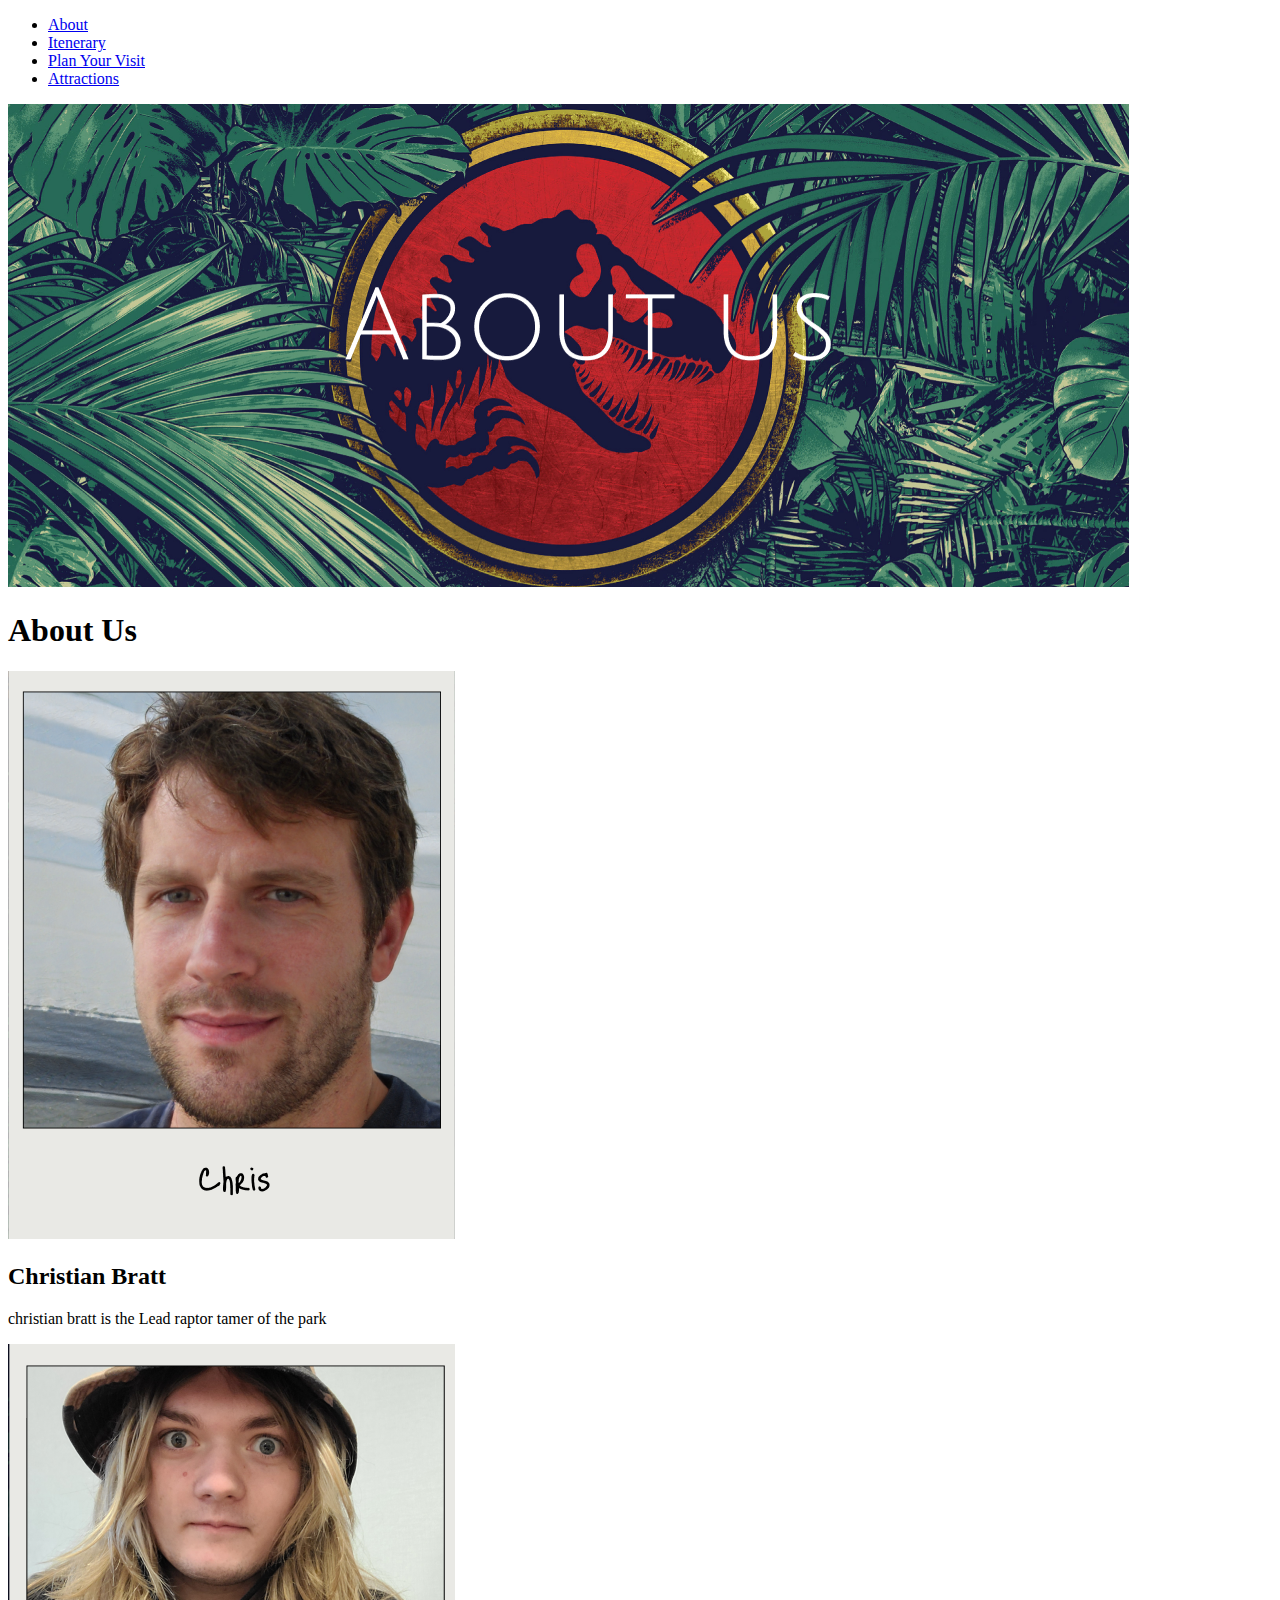
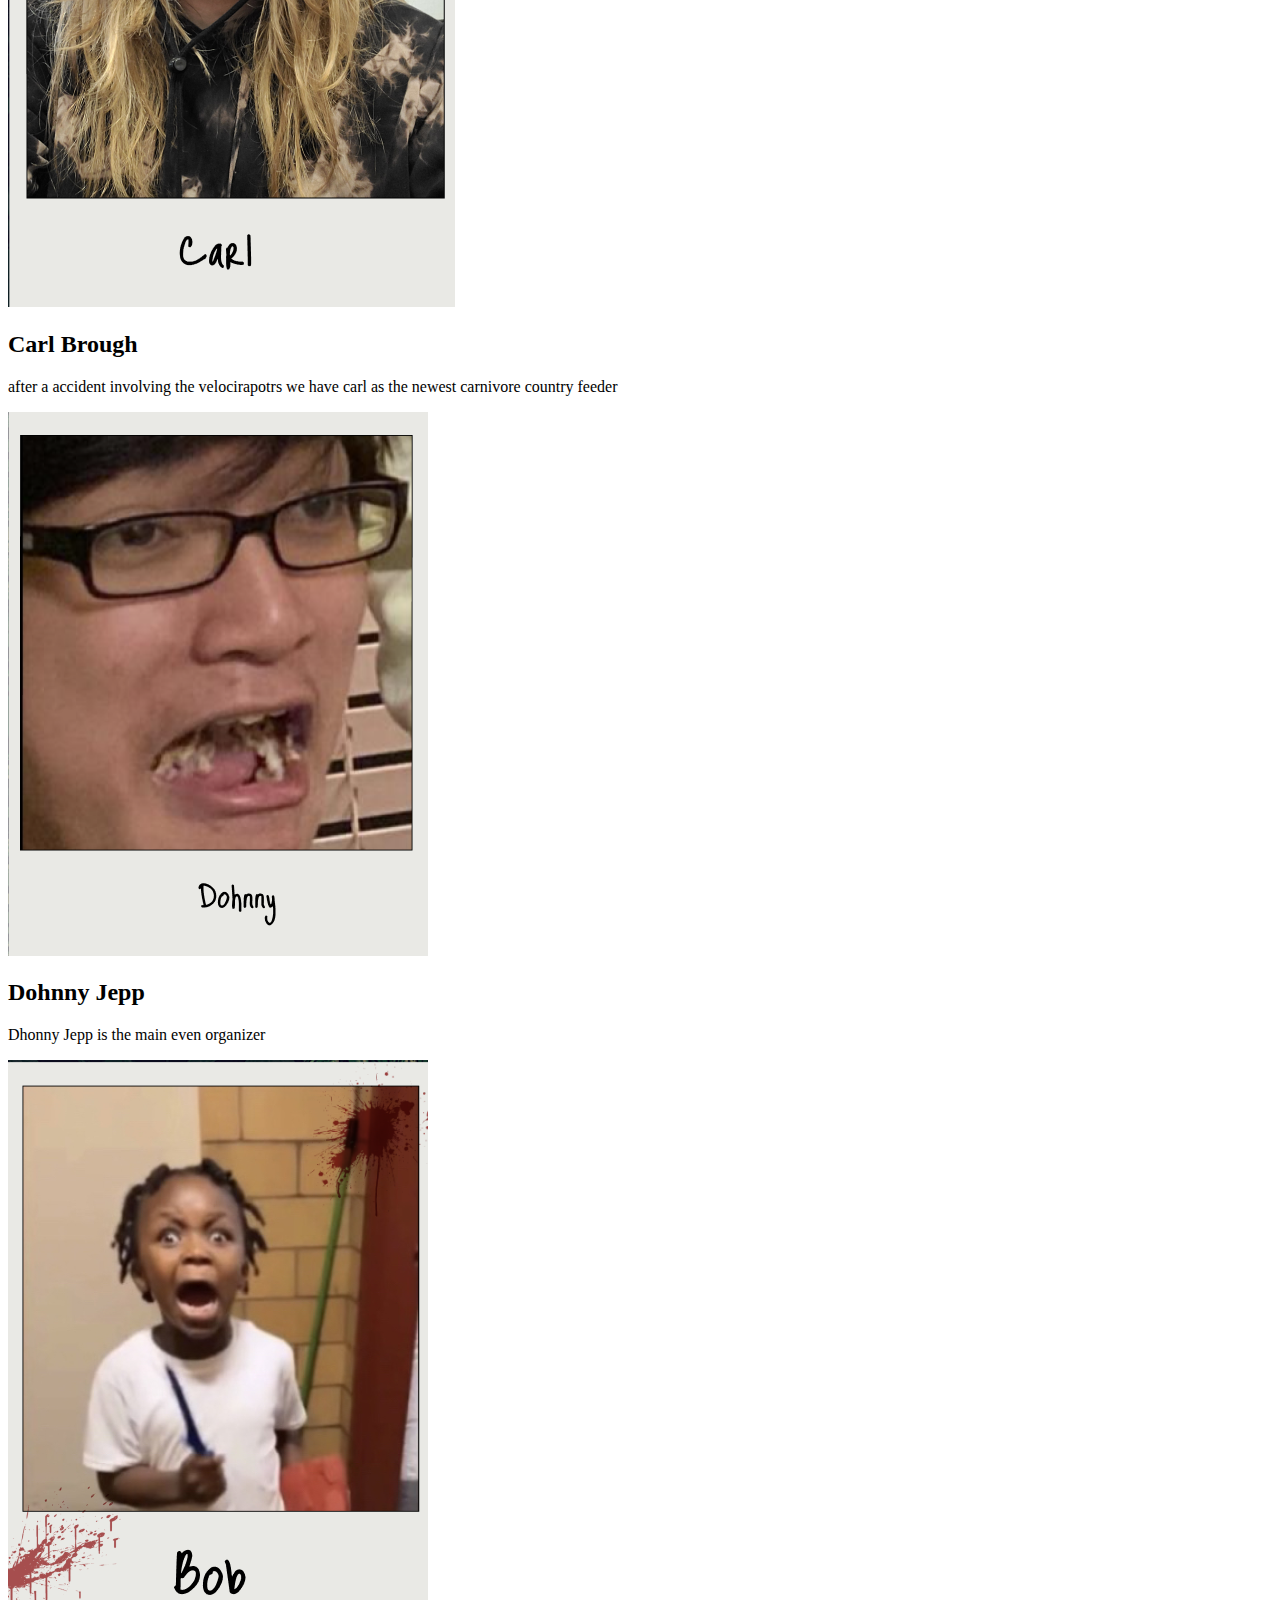
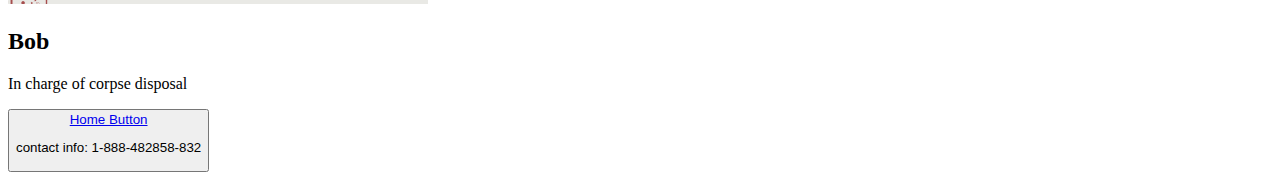
==== aboutus.html @ 0f76aa97 "bruh 15" ====
<!DOCTYPE html>
<html lang="en">

<head>
    <!-- http://localhost:5500/index.html -->
    <meta charset="UTF-8">
    <meta http-equiv="X-UA-Compatible" content="IE=edge">
    <meta name="viewport" content="width=device-width, initial-scale=1.0">
    <title>Showcase 2024 AM</title>
</head>

<body>
    <nav>
        <ul>
            <li><a href="aboutus.html">About</a></li>
            <li><a href="itenerary.html">Itenerary</a></li>
            <li><a href="planyourvisit.html">Plan Your Visit</a></li>
            <li><a href="index.html">Attractions</a></li>
        </ul>
    </nav>
    <img src="/images/about banner.png" alt="">
    <h1>
        About Us
    </h1>
    <img src="/images/Chris (1).png" alt="Christian Bratt">
    <h2>
        Christian Bratt
    </h2>

    <p>
        christian bratt is the
        Lead raptor tamer of the park
    </p>
    <img src="/images/Carl.png" alt="Carl Brough">
    <h2>
        Carl Brough
    </h2>


    <p>
        after a accident involving the velocirapotrs we have carl as the newest carnivore country feeder
    </p>
    <img src="/images/Dohnny.png" alt="Dohnny Jepp">
    <h2>
        Dohnny Jepp
    </h2>
    <p>
        Dhonny Jepp is the main even organizer
    </p>
    <img src="/images/Bob.png" alt="Bob">
    <h2>
        Bob
    </h2>

    <p>
        In charge of corpse disposal
    </p>
    <footer>
        <button>
            <a href="index.html">Home Button</a>
            <p>contact info: 1-888-482858-832</p>
        </button>
    </footer>
</body>

</html>
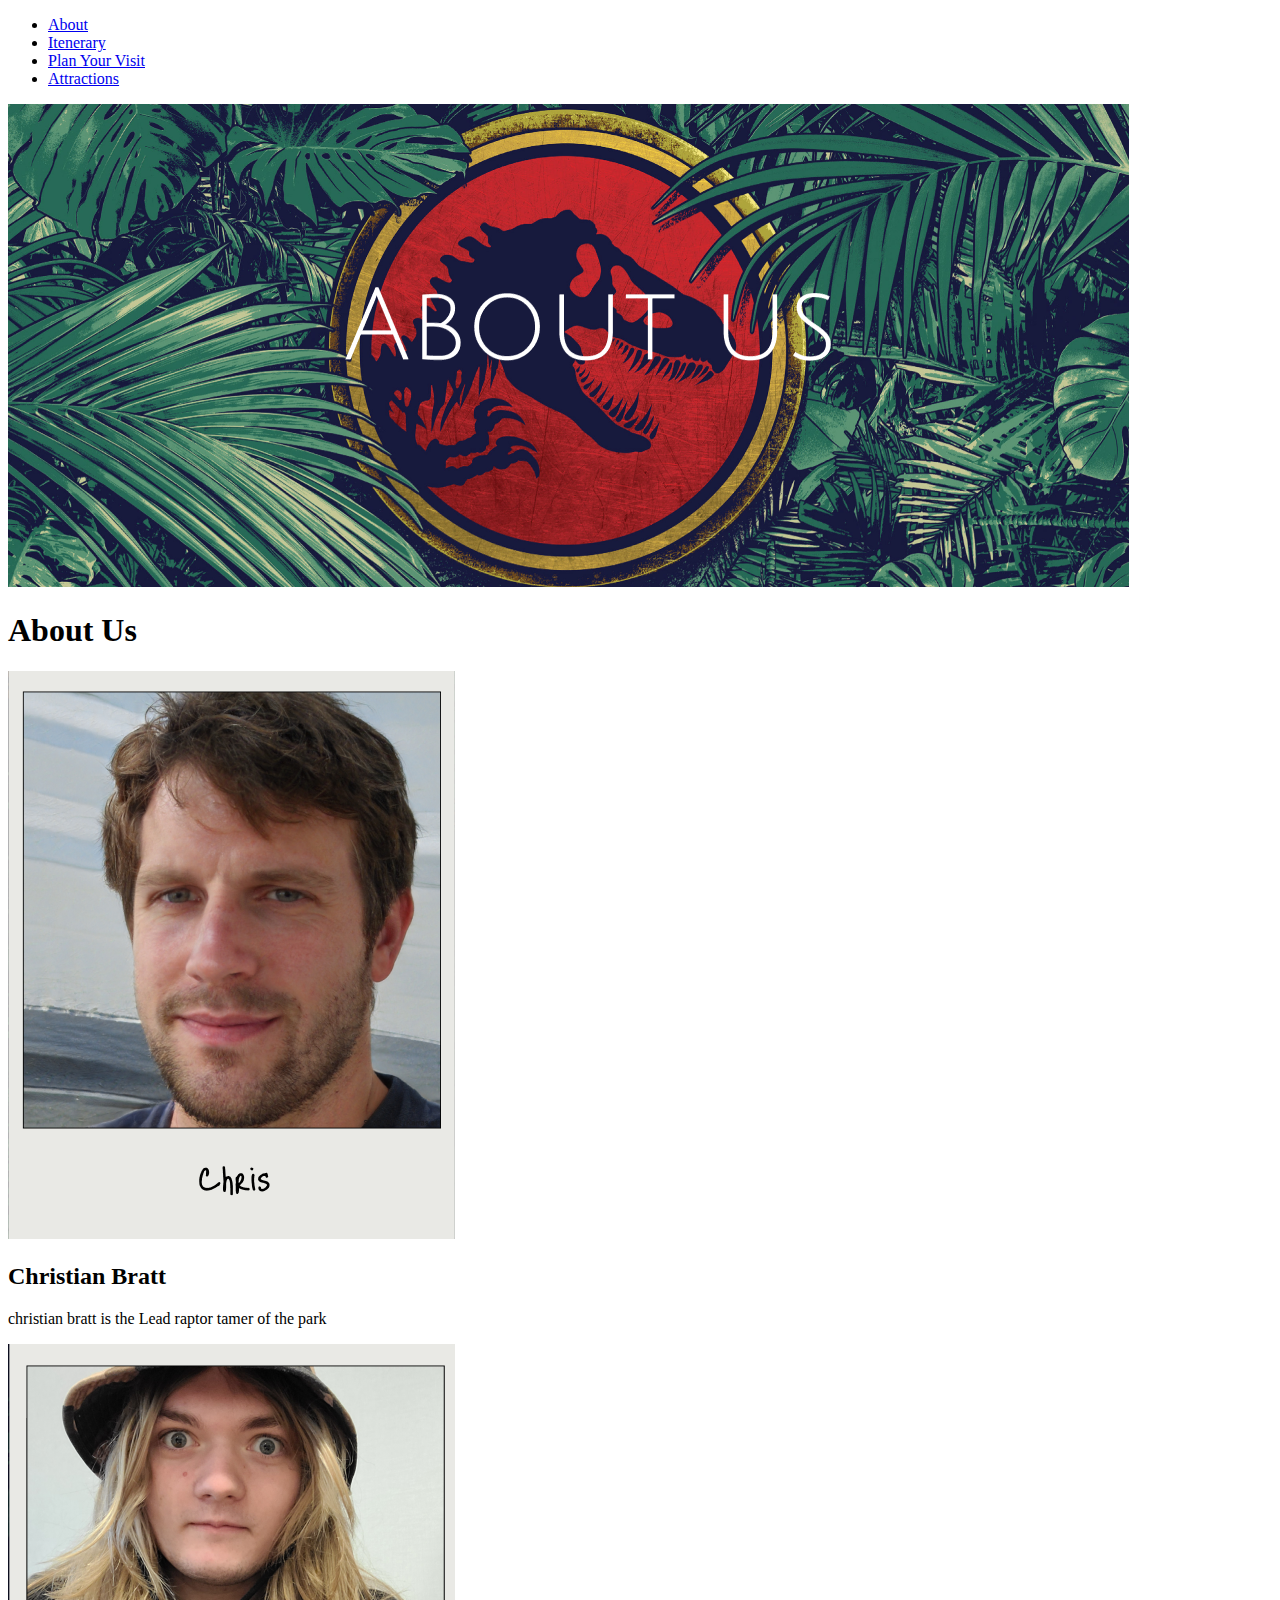
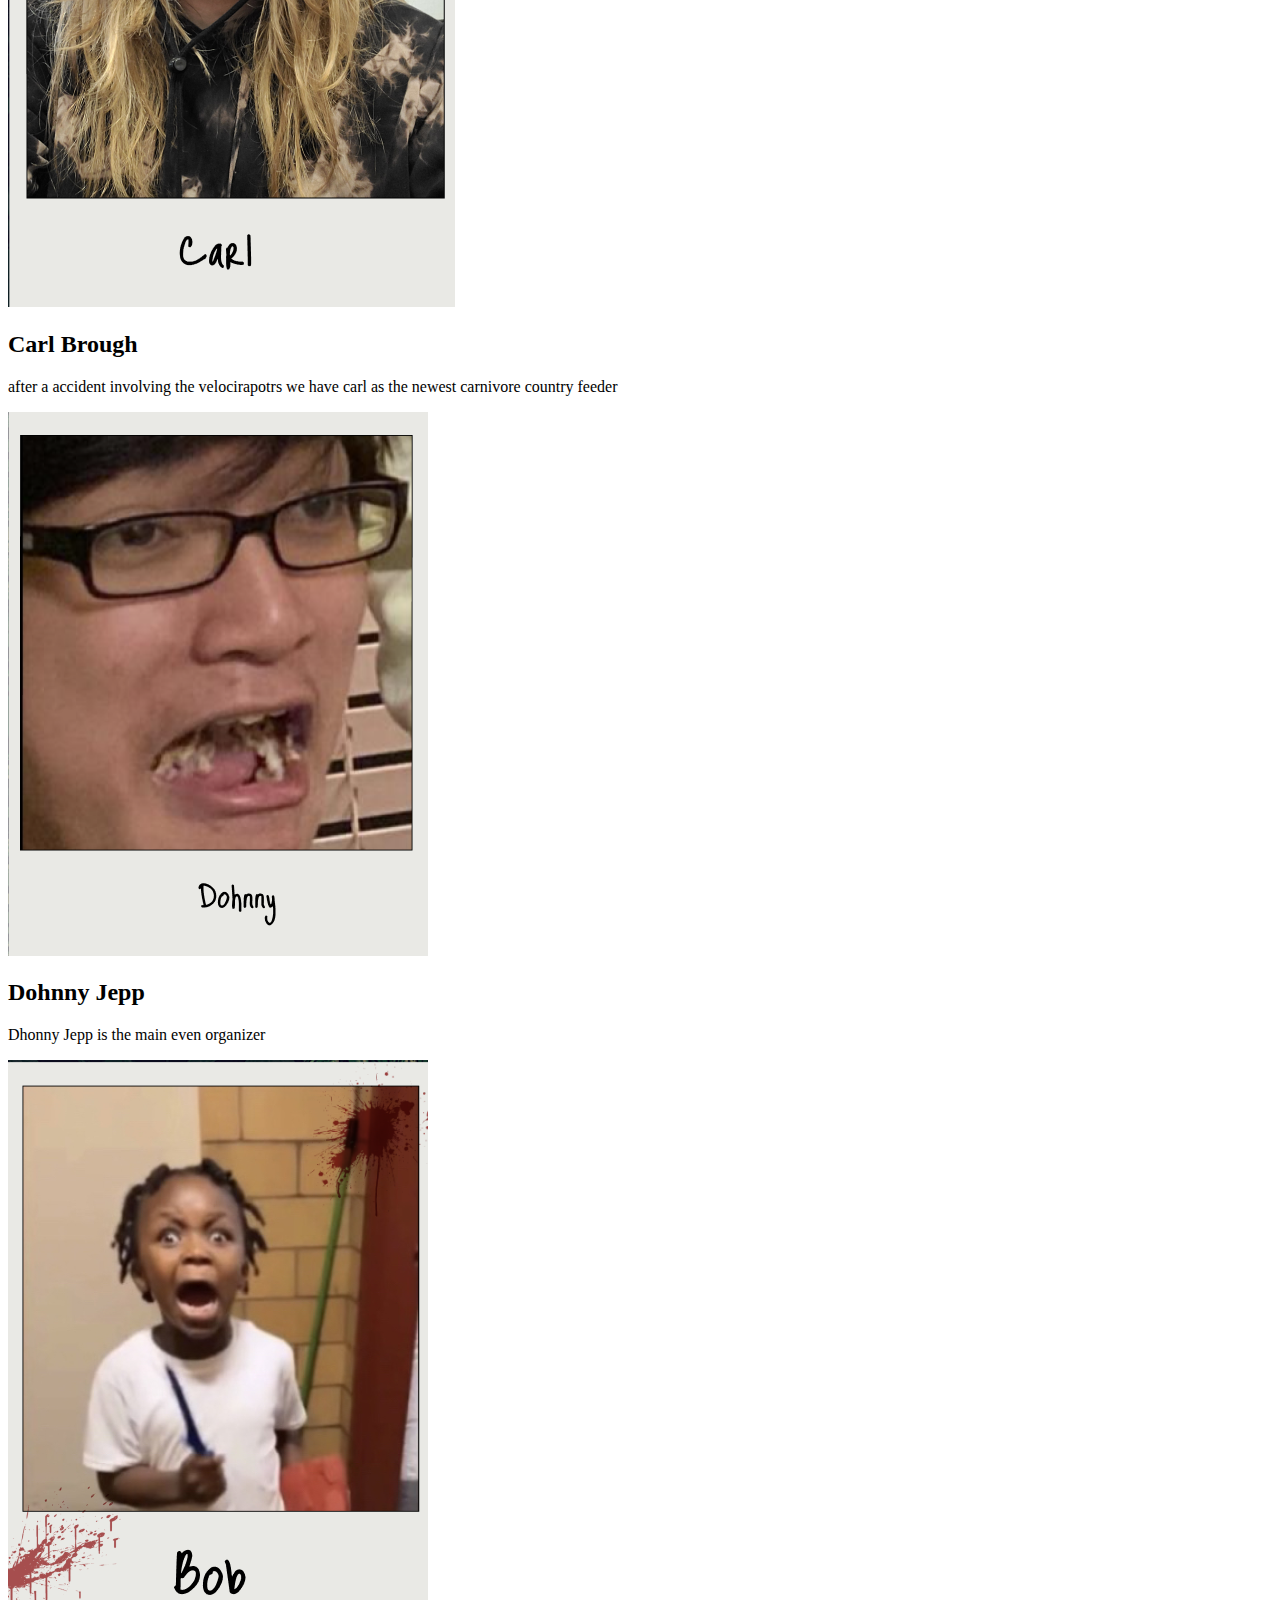
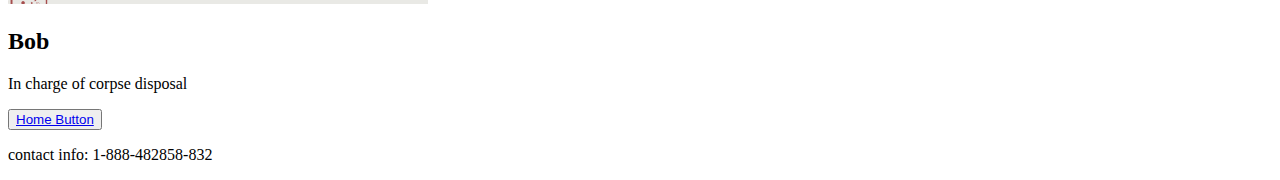
==== commit edcace47: "bruh 16" ====
--- a/aboutus.html
+++ b/aboutus.html
@@ -58,8 +58,9 @@
     <footer>
         <button>
             <a href="index.html">Home Button</a>
-            <p>contact info: 1-888-482858-832</p>
+
         </button>
+        <p>contact info: 1-888-482858-832</p>
     </footer>
 </body>
 
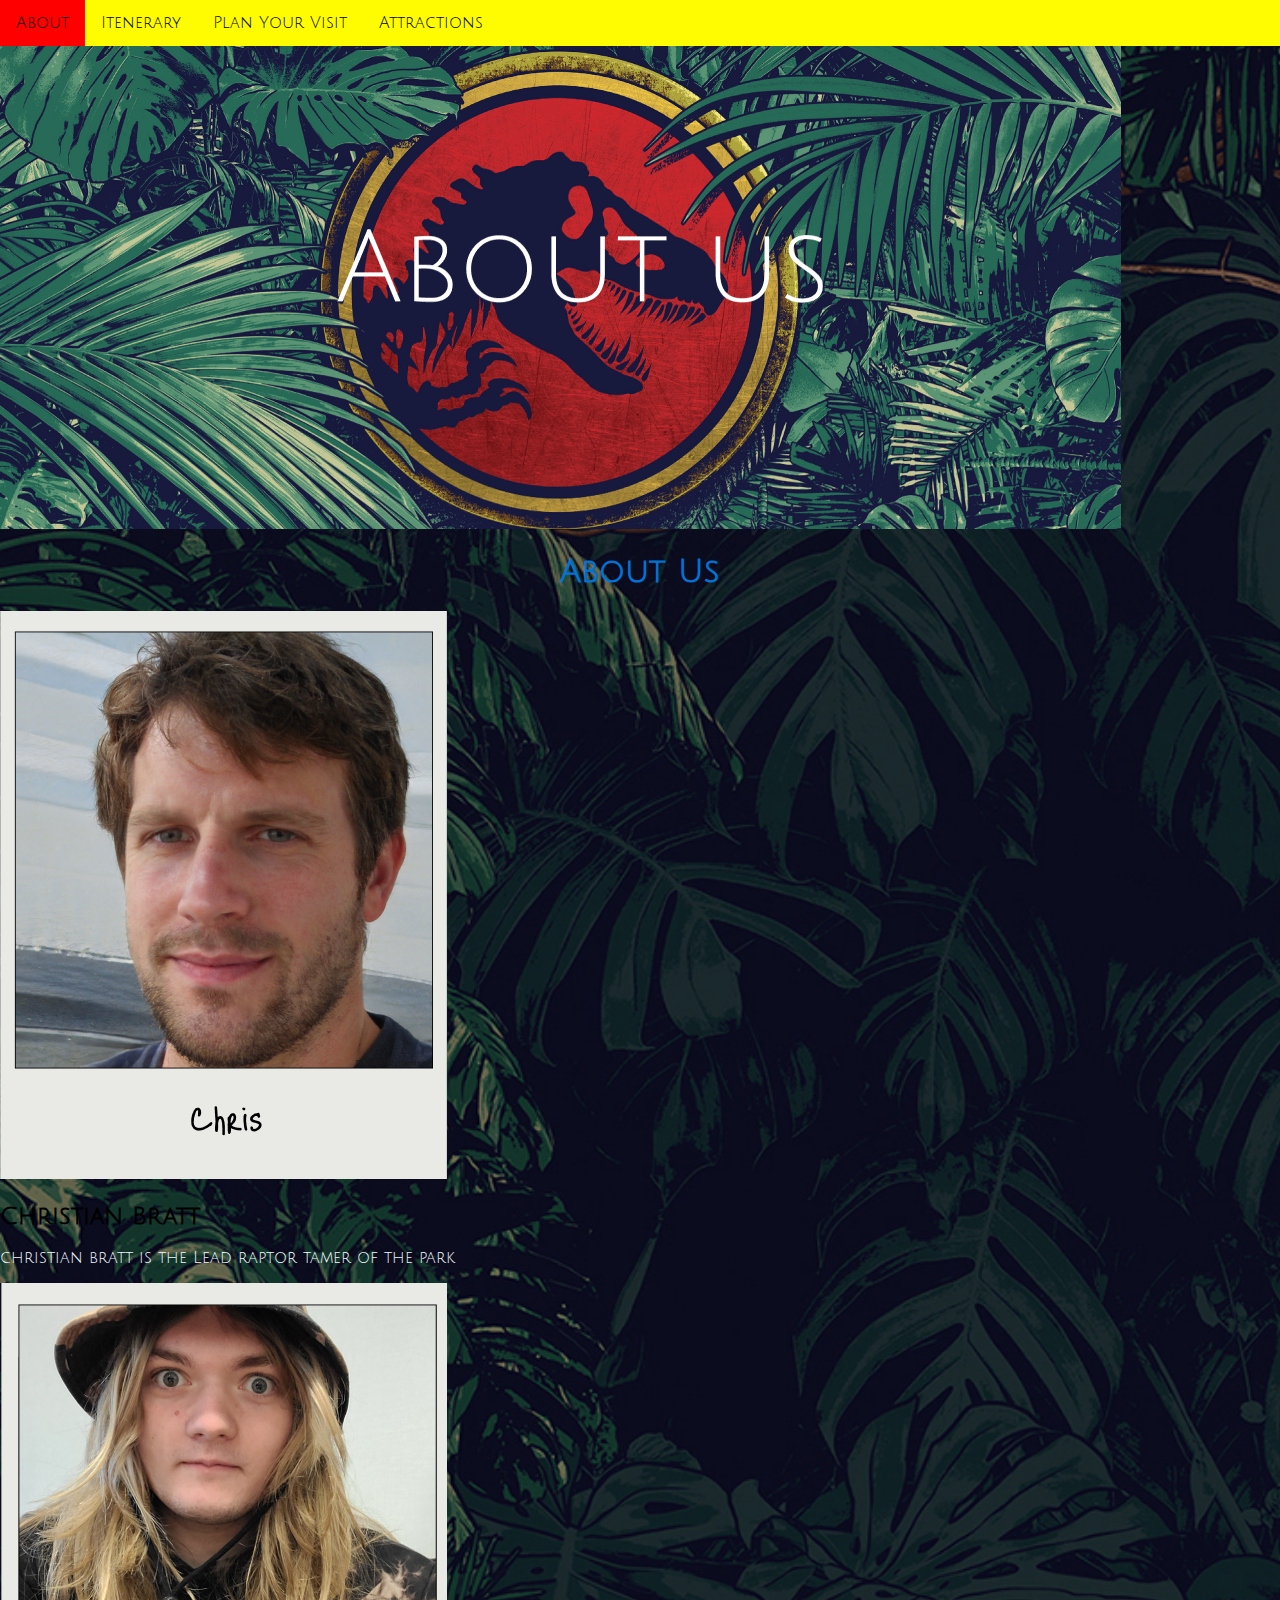
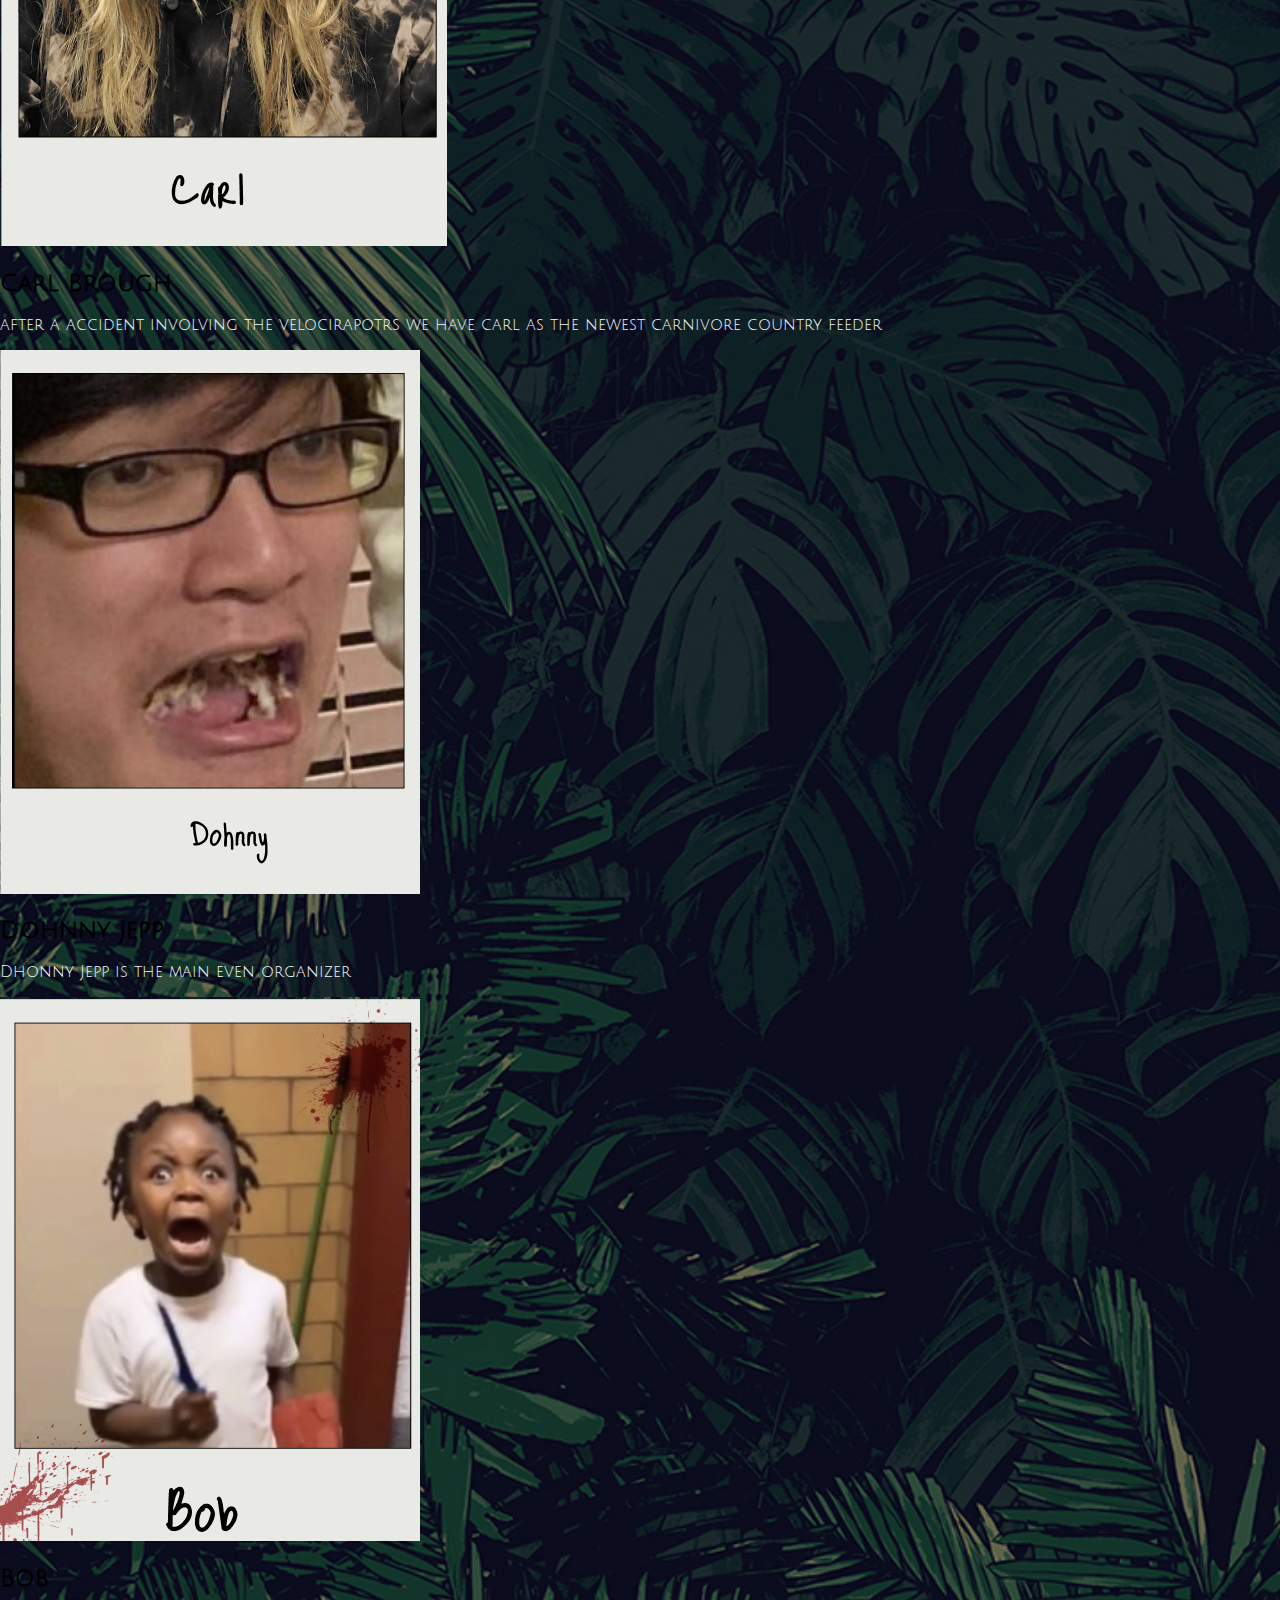
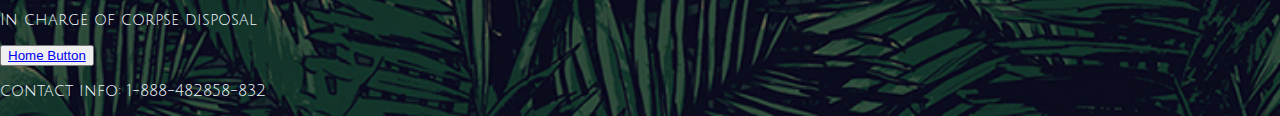
==== commit 2981073f: "bruh 69" ====
--- a/aboutus.html
+++ b/aboutus.html
@@ -7,6 +7,7 @@
     <meta http-equiv="X-UA-Compatible" content="IE=edge">
     <meta name="viewport" content="width=device-width, initial-scale=1.0">
     <title>Showcase 2024 AM</title>
+    <link rel="stylesheet" href="aboutus.css">
 </head>
 
 <body>
--- a/aboutus.css
+++ b/aboutus.css
@@ -0,0 +1,68 @@
+@import url('https://fonts.googleapis.com/css2?family=Julius+Sans+One&family=VT323&display=swap');
+
+body {
+    margin: 0;
+    padding: 0;
+    box-sizing: border-box;
+    background-color: rgb(0, 0, 0);
+    font-family: 'Julius Sans One', sans-serif;
+    background-image: url(/images/background.jpg);
+    background-size: cover;
+}
+
+h2{
+    display: flex;
+    justify-content: center
+    color;yellow
+}
+
+
+h1 {
+    display: flex;
+    justify-content: center;
+    text-decoration: solid;
+    color: rgb(0, 115, 215);
+}
+
+p{
+    color: aliceblue;
+}
+
+li {
+    display: inline;
+    float:left;
+}
+
+ul {
+    list-style-type: none;
+    margin: 0;
+    padding: 0;
+    overflow: hidden;
+    background-color: rgb(255, 251, 0);
+}
+li a {
+    display: block;
+    color: rgb(0, 0, 0);
+    text-align: center;
+    padding: 14px 16px;
+    text-decoration: none;
+
+}
+
+li a:hover{
+    background-color:red;
+}
+
+
+
+
+
+div {
+    display: flex;
+    justify-content: space-between;
+    flex-direction: row;
+    flex-wrap: wrap;
+    padding:  10%;
+    margin: 5%;
+    flex-grow: inherit;
+}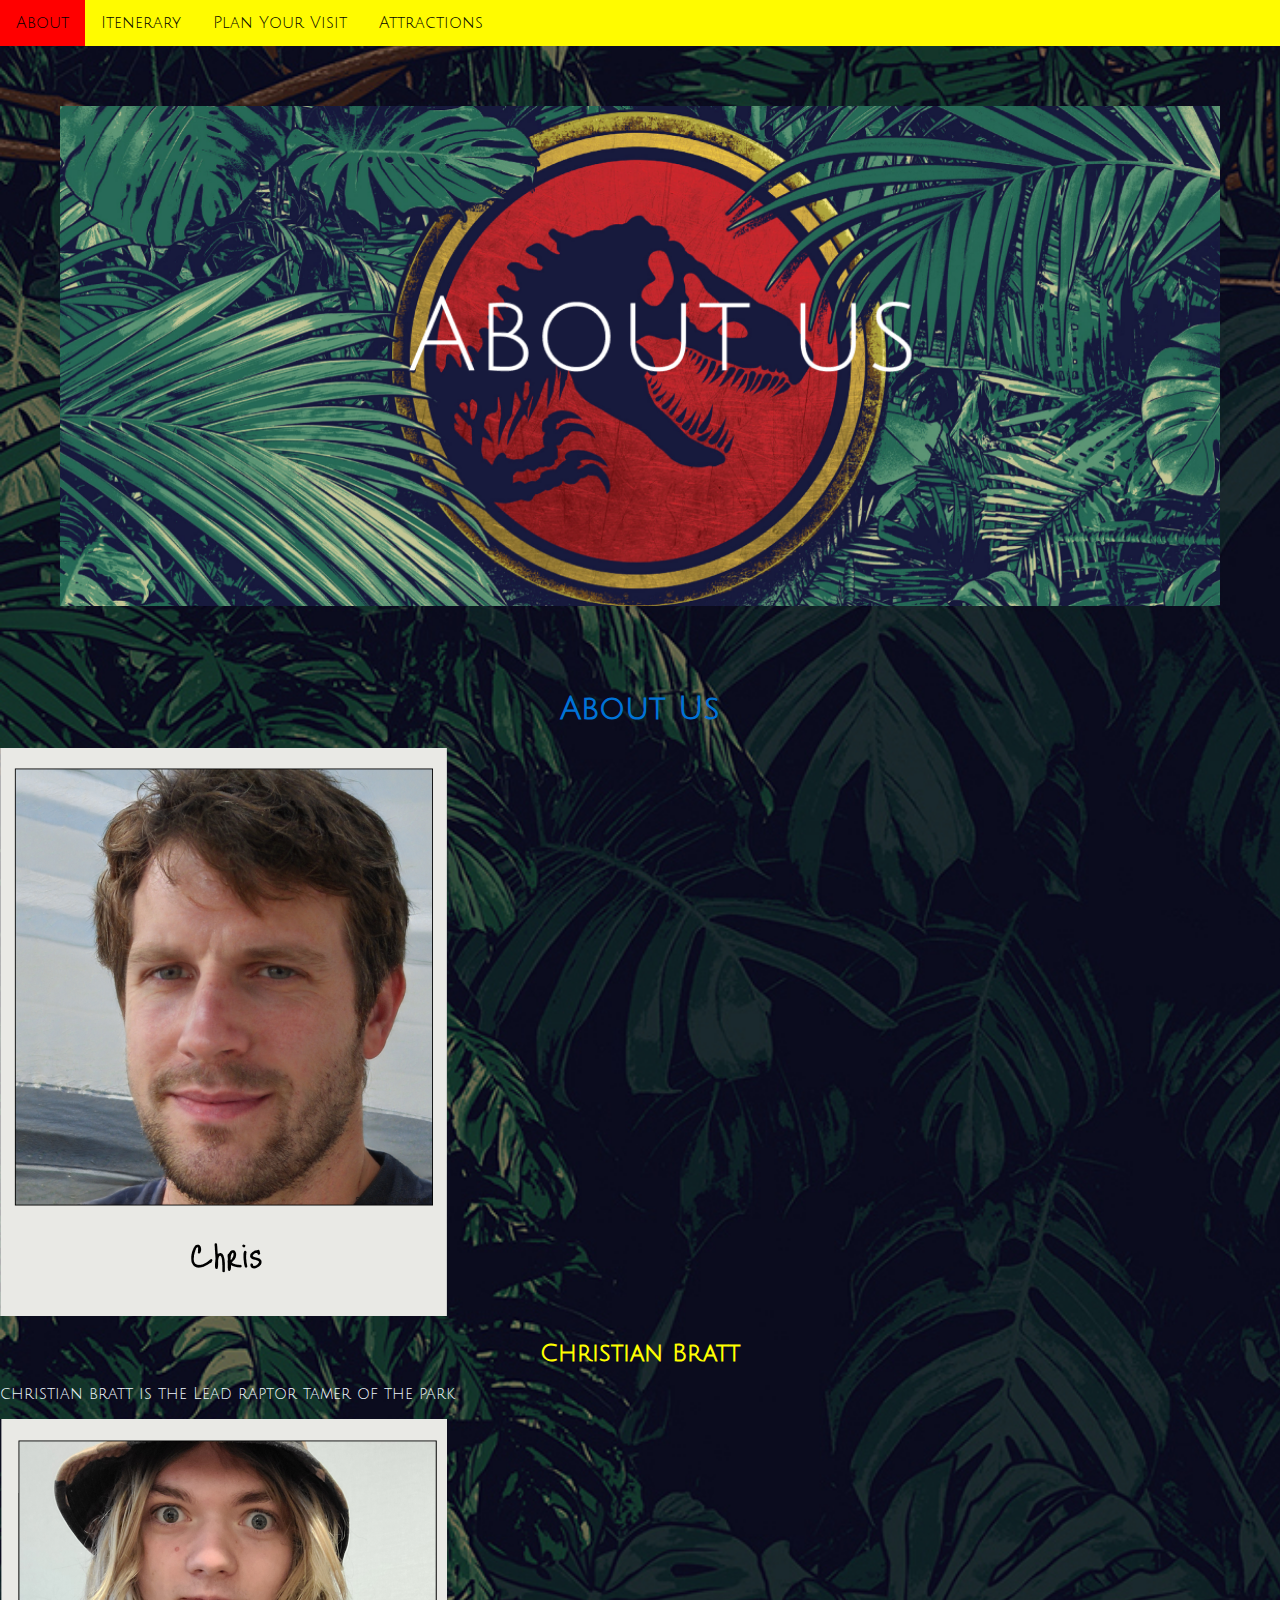
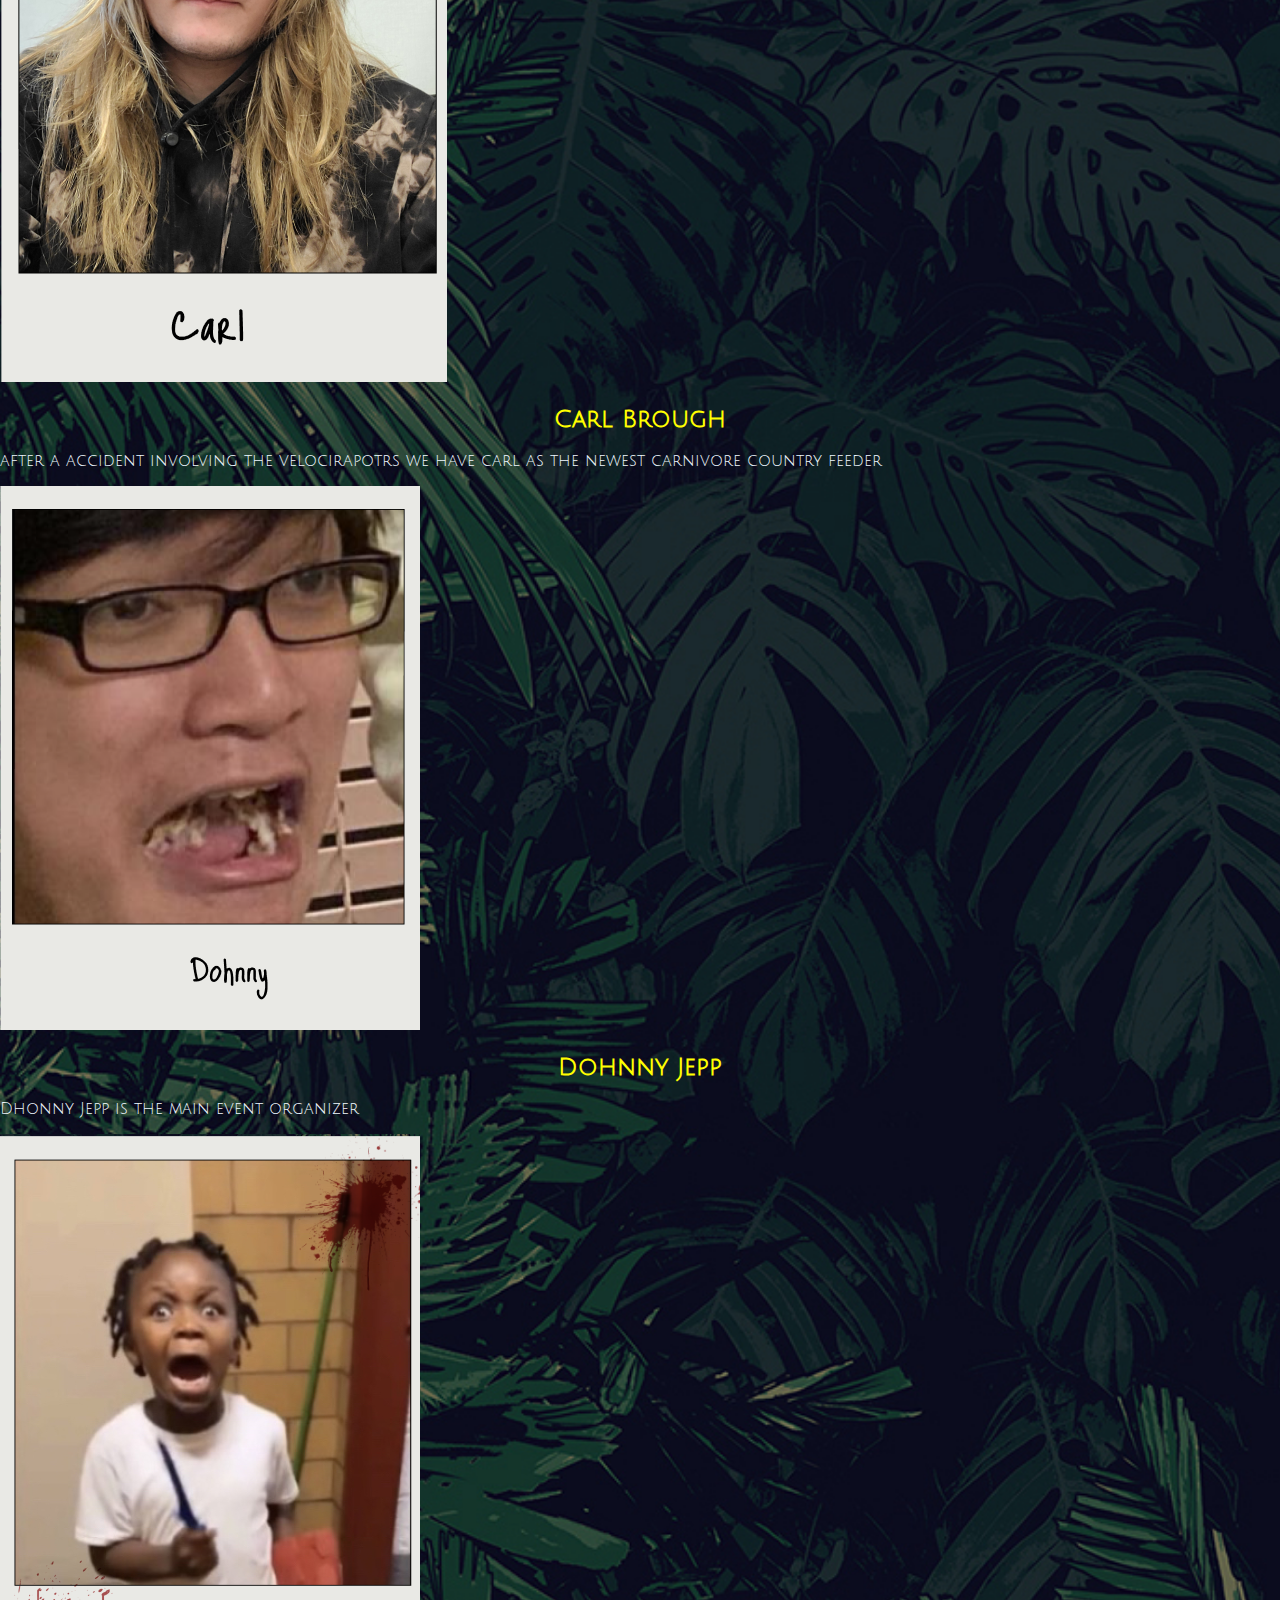
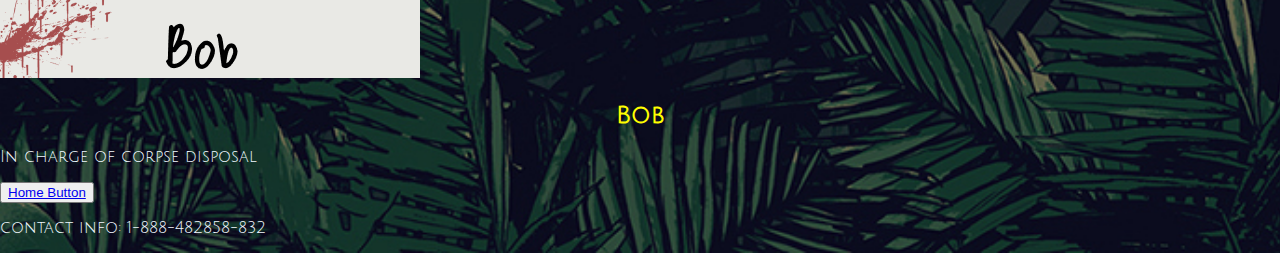
==== commit edcf98cb: "bruh 72" ====
--- a/aboutus.html
+++ b/aboutus.html
@@ -19,7 +19,9 @@
             <li><a href="index.html">Attractions</a></li>
         </ul>
     </nav>
-    <img src="/images/about banner.png" alt="">
+    
+    <div><img src="/images/about banner.png" alt="" width="100%" height=""></div>
+
     <h1>
         About Us
     </h1>
@@ -46,7 +48,7 @@
         Dohnny Jepp
     </h2>
     <p>
-        Dhonny Jepp is the main even organizer
+        Dhonny Jepp is the main event organizer
     </p>
     <img src="/images/Bob.png" alt="Bob">
     <h2>
--- a/aboutus.css
+++ b/aboutus.css
@@ -12,8 +12,8 @@
 
 h2{
     display: flex;
-    justify-content: center
-    color;yellow
+    justify-content: center;
+    color:yellow;
 }
 
 
@@ -53,16 +53,12 @@
     background-color:red;
 }
 
-
-
-
-
-div {
+body>div{
     display: flex;
-    justify-content: space-between;
-    flex-direction: row;
-    flex-wrap: wrap;
-    padding:  10%;
-    margin: 5%;
-    flex-grow: inherit;
+    justify-content: center;
+    display:block;
+    position:relative;
+    padding: 60px;
+    text-align: center;
+    flex-grow: 0;    
 }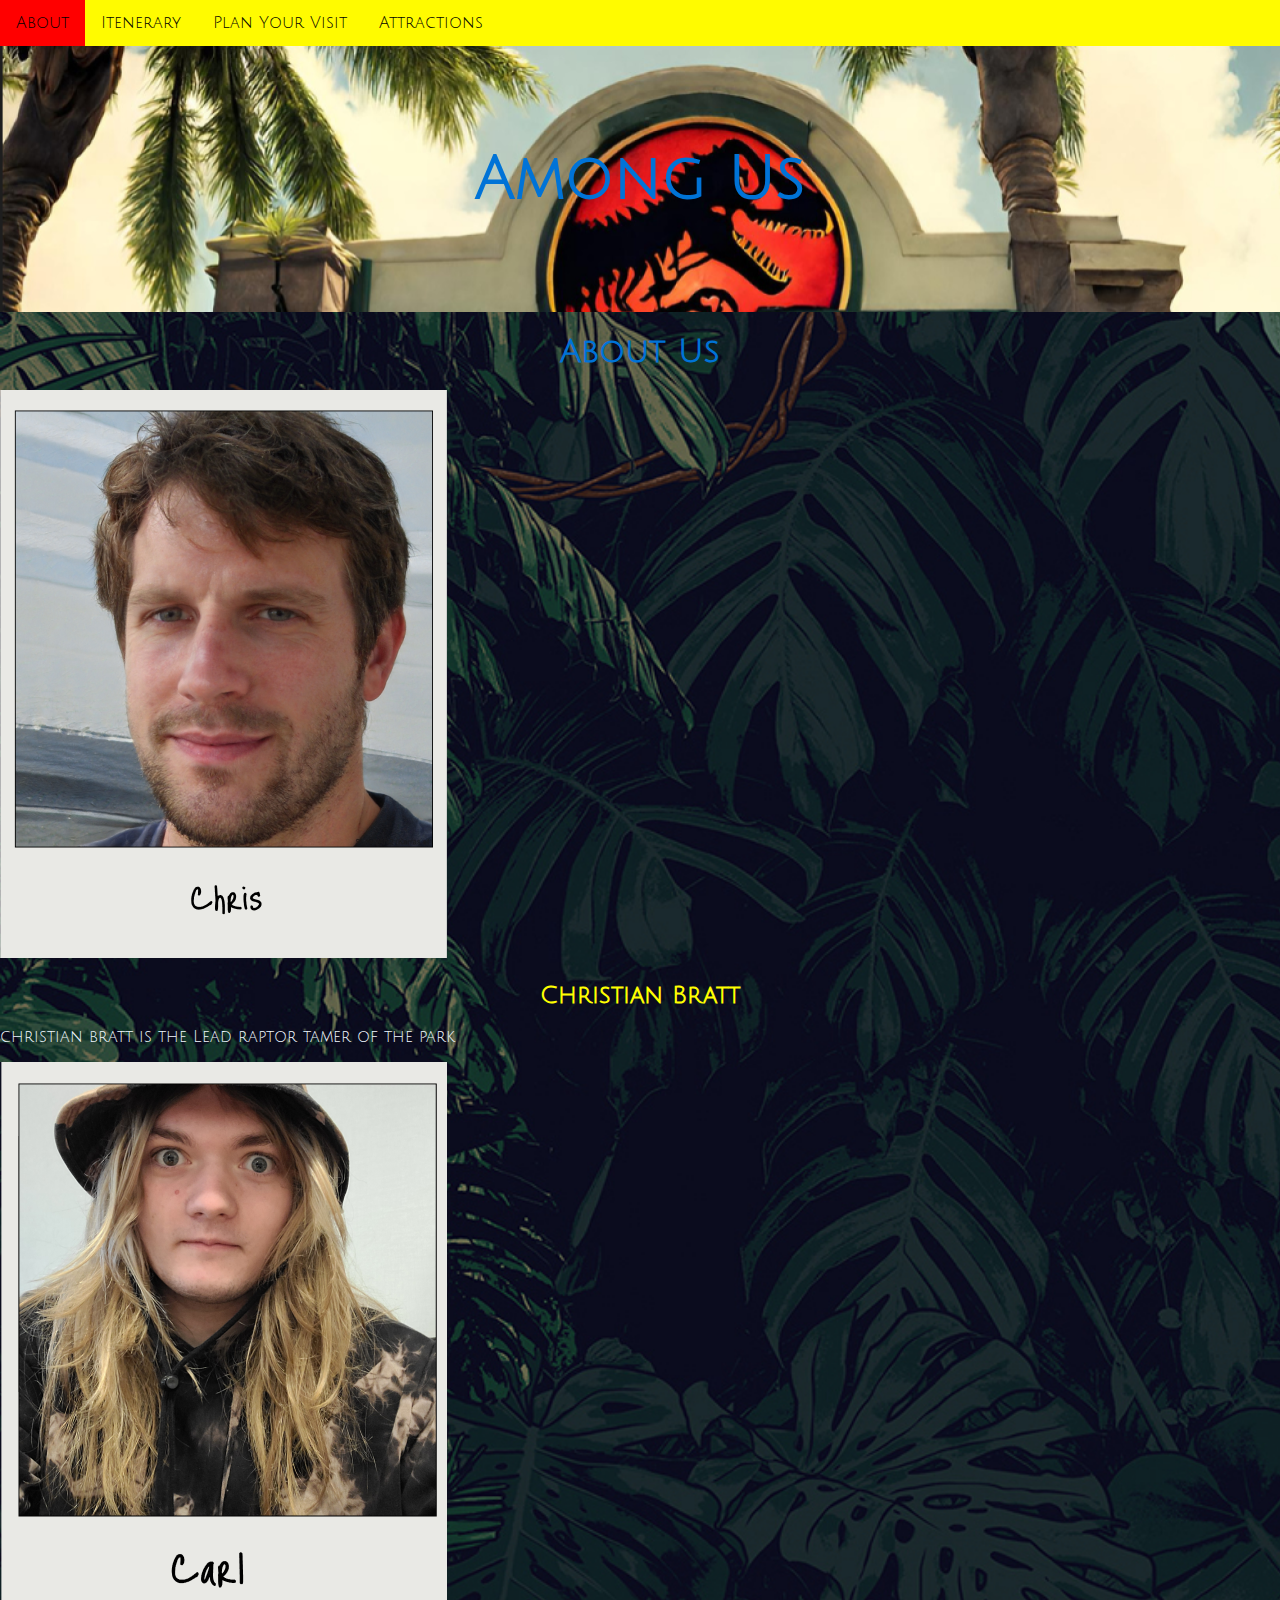
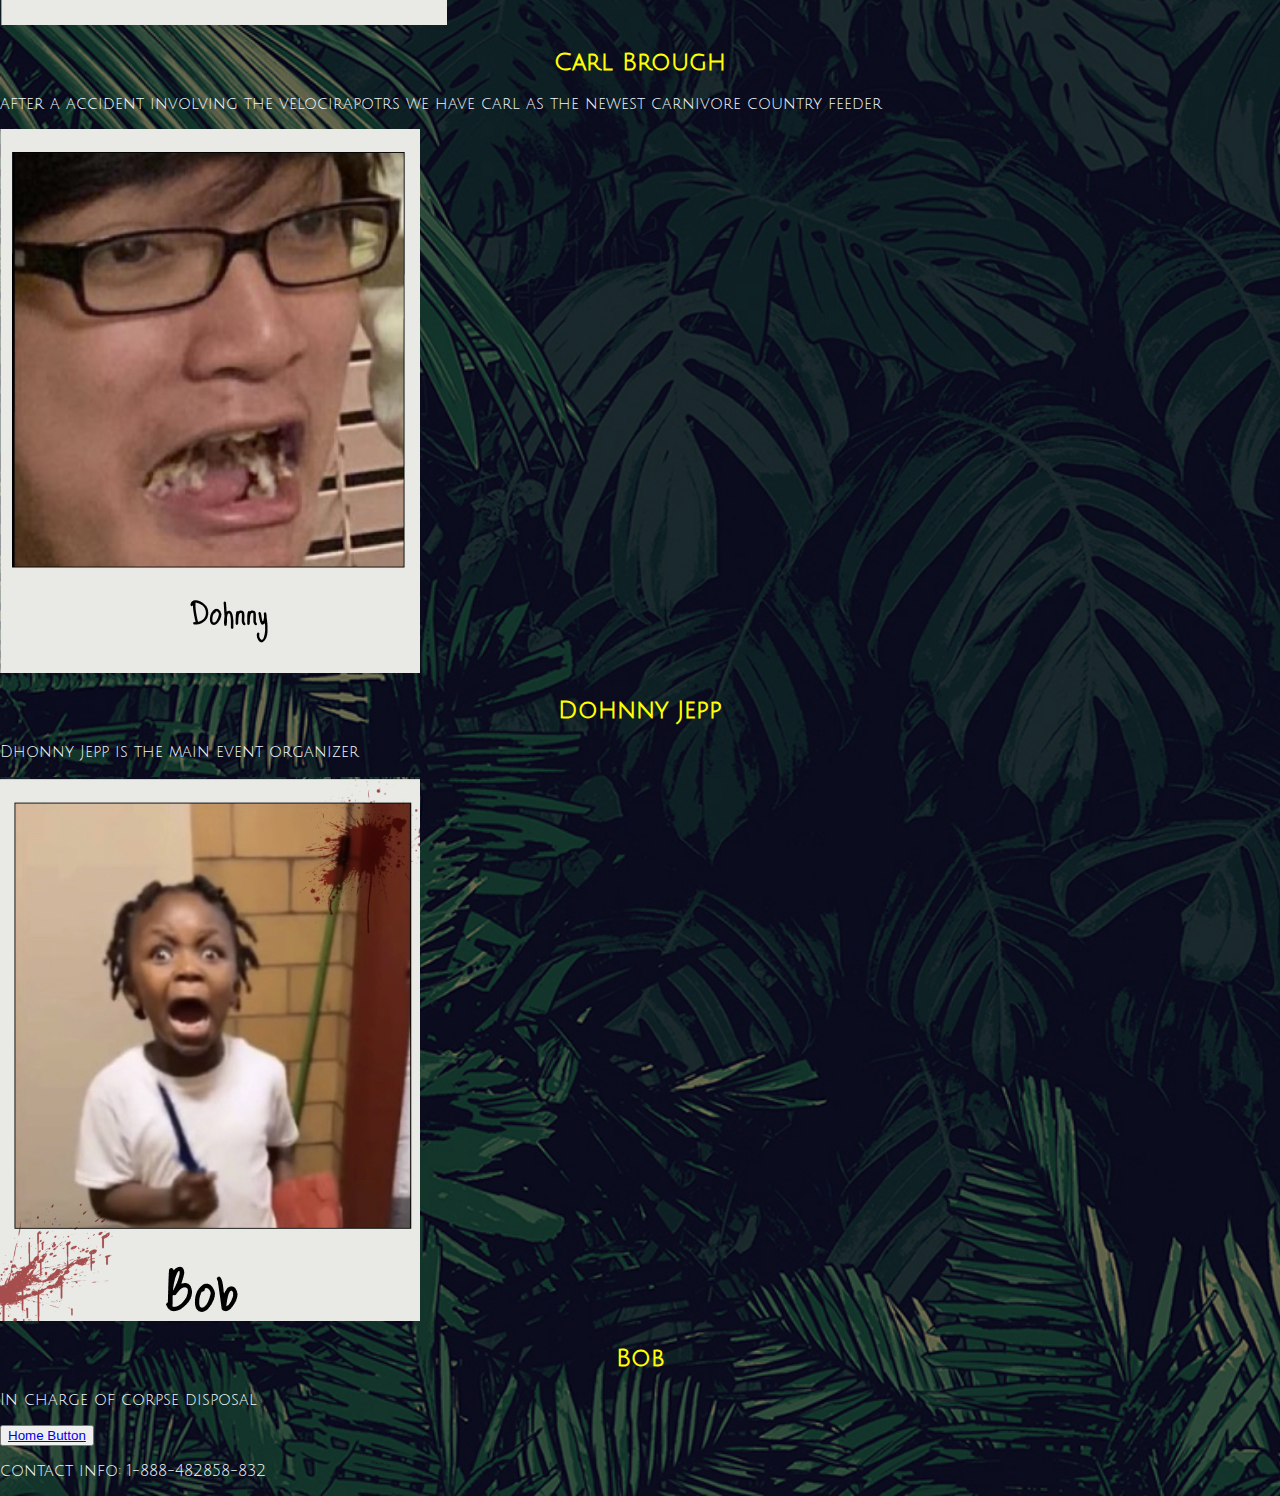
==== commit 83a5e1c3: "bruh 73" ====
--- a/aboutus.html
+++ b/aboutus.html
@@ -19,8 +19,9 @@
             <li><a href="index.html">Attractions</a></li>
         </ul>
     </nav>
-    
-    <div><img src="/images/about banner.png" alt="" width="100%" height=""></div>
+    <div class="header">
+        <h1>Among Us</h1>
+    </div>
 
     <h1>
         About Us
--- a/aboutus.css
+++ b/aboutus.css
@@ -53,12 +53,11 @@
     background-color:red;
 }
 
-body>div{
-    display: flex;
-    justify-content: center;
-    display:block;
-    position:relative;
+.header {
     padding: 60px;
     text-align: center;
-    flex-grow: 0;    
-}+    background-image: url(/images/banner.png);
+    color: white;
+    font-size: 30px;
+  }
+  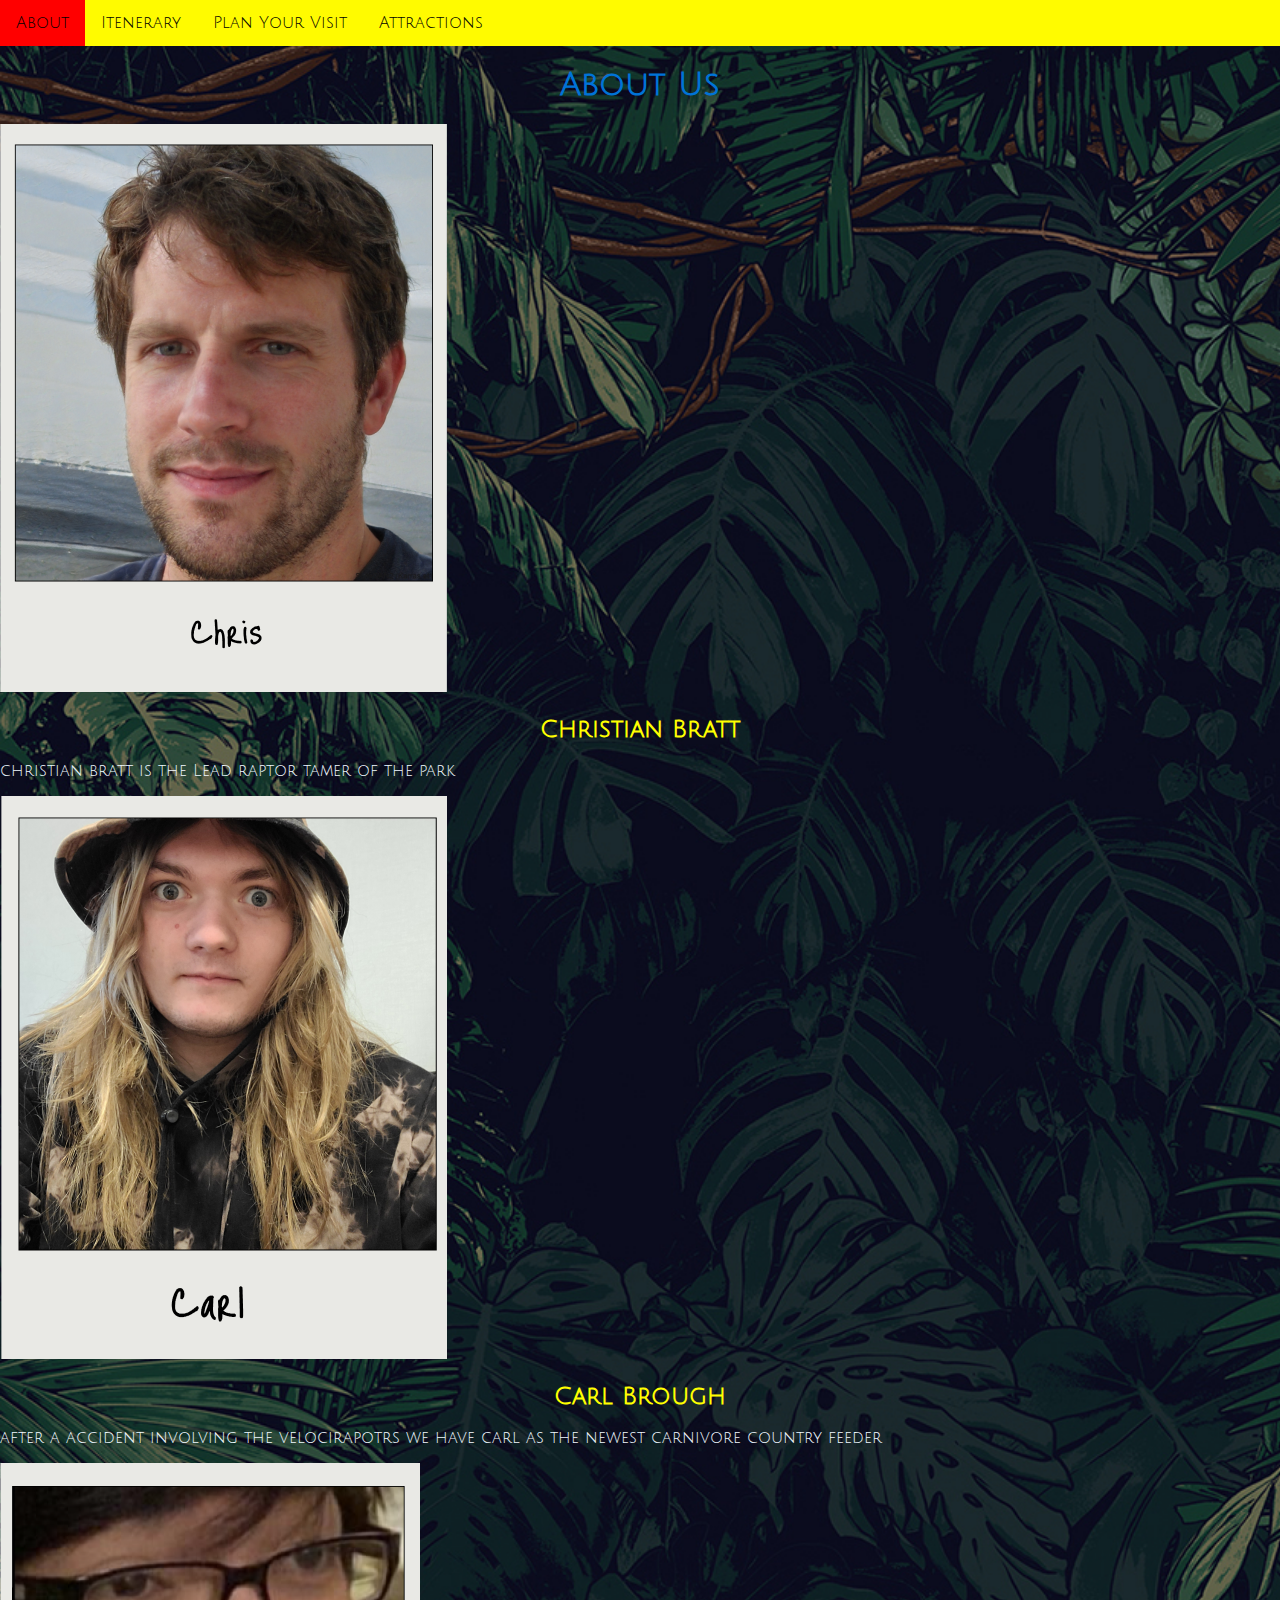
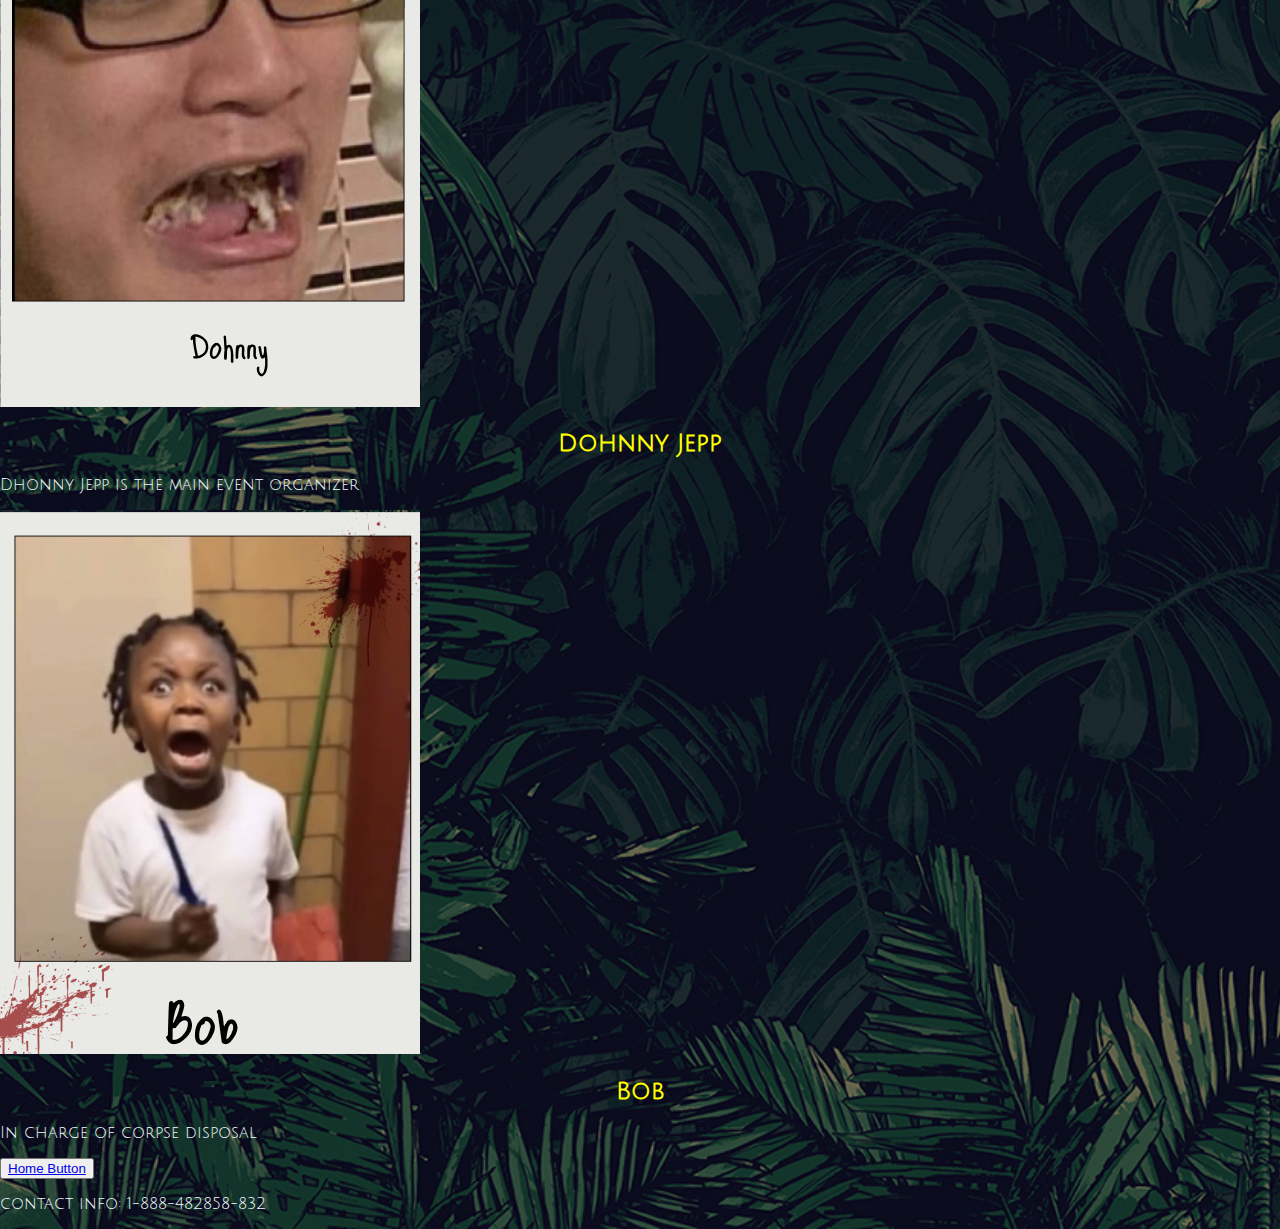
==== commit fa339dfa: "css bruh" ====
--- a/aboutus.html
+++ b/aboutus.html
@@ -19,14 +19,10 @@
             <li><a href="index.html">Attractions</a></li>
         </ul>
     </nav>
-    <div class="header">
-        <h1>Among Us</h1>
-    </div>
-
     <h1>
         About Us
     </h1>
-    <img src="/images/Chris (1).png" alt="Christian Bratt">
+    <img src="/images/Chris (1).png" alt="Christian Bratt" class="hero1">
     <h2>
         Christian Bratt
     </h2>
@@ -35,7 +31,7 @@
         christian bratt is the
         Lead raptor tamer of the park
     </p>
-    <img src="/images/Carl.png" alt="Carl Brough">
+    <img src="/images/Carl.png" alt="Carl Brough" class="hero2">
     <h2>
         Carl Brough
     </h2>
@@ -44,14 +40,14 @@
     <p>
         after a accident involving the velocirapotrs we have carl as the newest carnivore country feeder
     </p>
-    <img src="/images/Dohnny.png" alt="Dohnny Jepp">
+    <img src="/images/Dohnny.png" alt="Dohnny Jepp" class="hero3">
     <h2>
         Dohnny Jepp
     </h2>
     <p>
         Dhonny Jepp is the main event organizer
     </p>
-    <img src="/images/Bob.png" alt="Bob">
+    <img src="/images/Bob.png" alt="Bob" class="hero4">
     <h2>
         Bob
     </h2>
--- a/aboutus.css
+++ b/aboutus.css
@@ -59,5 +59,6 @@
     background-image: url(/images/banner.png);
     color: white;
     font-size: 30px;
+    height: 10em;
   }
   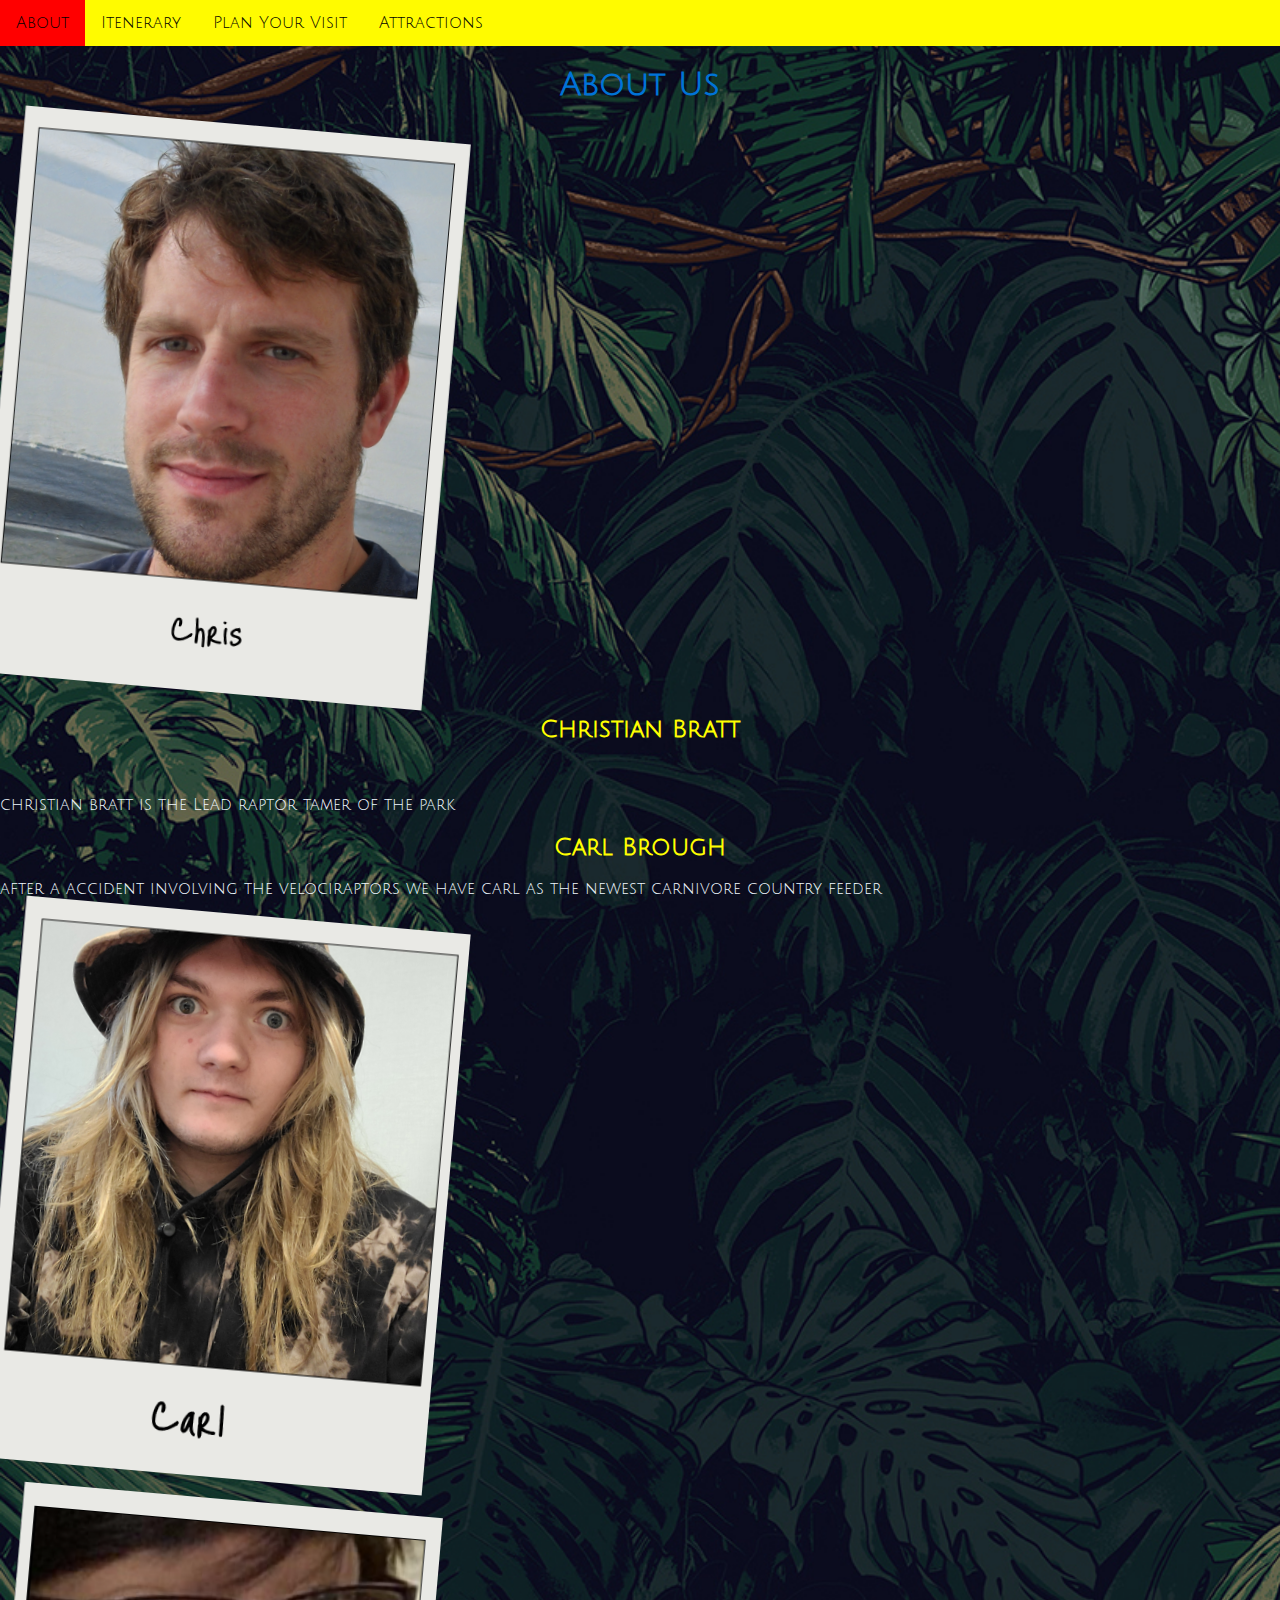
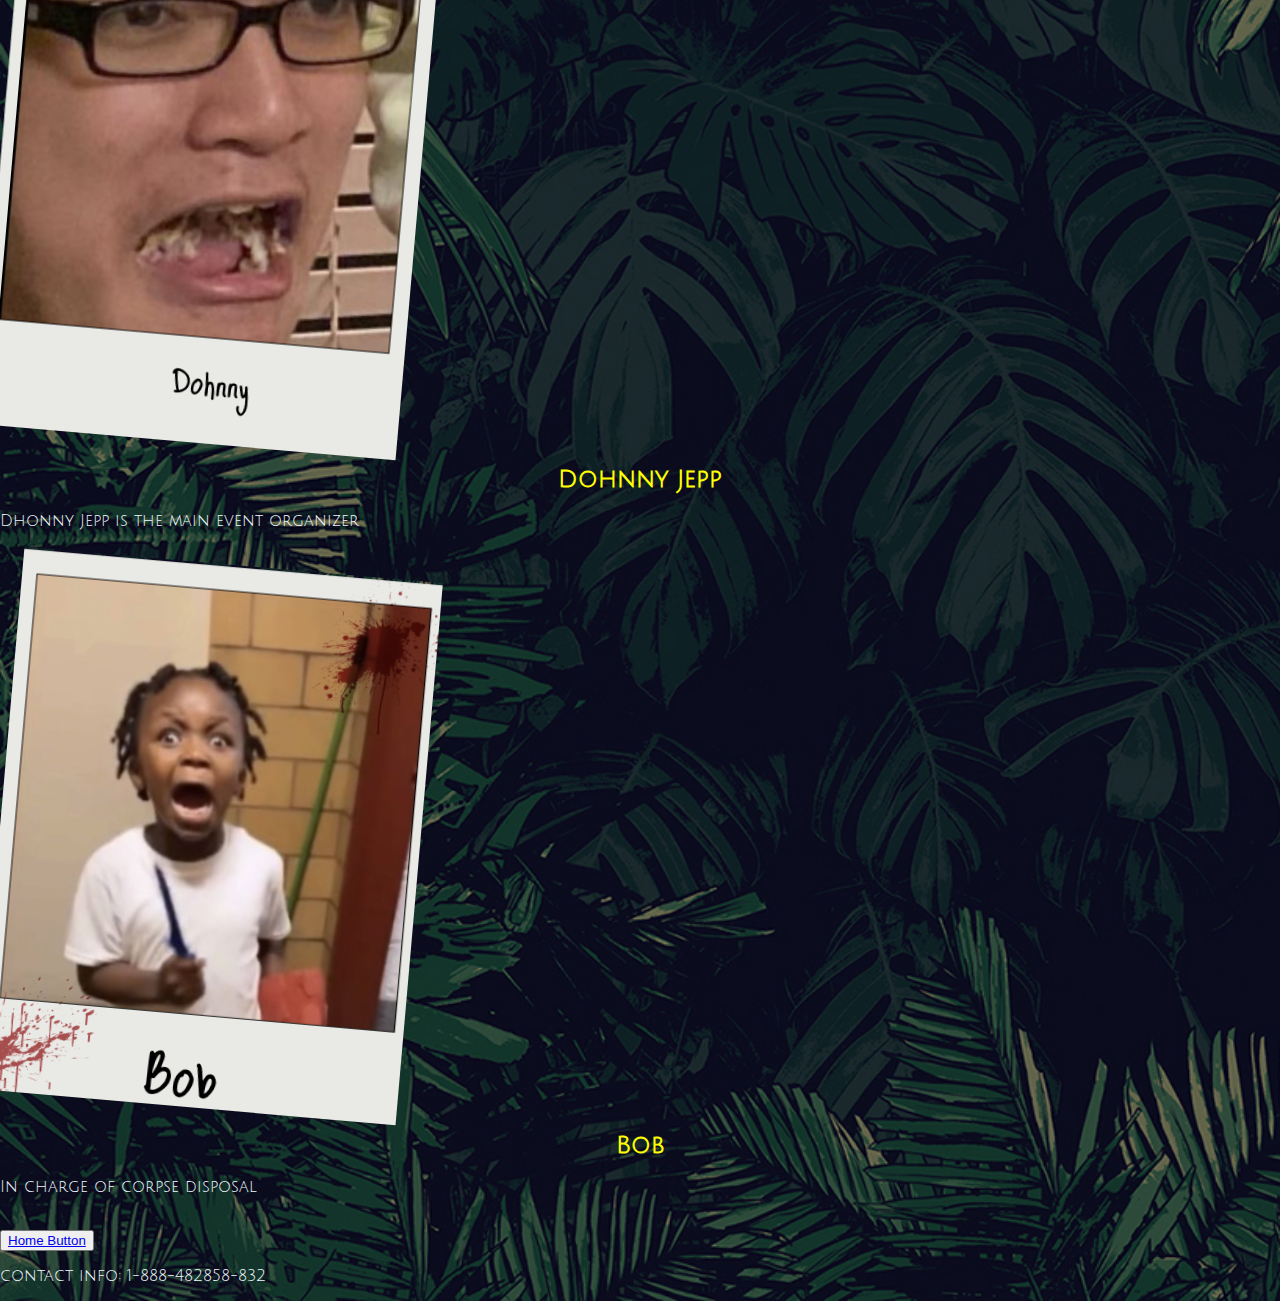
==== commit 62f9936f: "bruh 7575757" ====
--- a/aboutus.html
+++ b/aboutus.html
@@ -22,32 +22,44 @@
     <h1>
         About Us
     </h1>
-    <img src="/images/Chris (1).png" alt="Christian Bratt" class="hero1">
-    <h2>
-        Christian Bratt
-    </h2>
 
-    <p>
-        christian bratt is the
-        Lead raptor tamer of the park
-    </p>
-    <img src="/images/Carl.png" alt="Carl Brough" class="hero2">
-    <h2>
-        Carl Brough
-    </h2>
+    <section class="flex-container">
+        <article>
+            <div class="minecraft1"><img src="/images/Chris (1).png" alt="Christian Bratt"></div>
+            <div class="hero1">
+                <h2>
+                    Christian Bratt
+                </h2>
+                <br>
+                <p>
+                    christian bratt is the
+                    Lead raptor tamer of the park
+                </p>
+            </div>
+        </article>
+    </section>
+    <section class="flex-container">
+        <h2>
+            Carl Brough
+        </h2>
+        <p>
+            after a accident involving the velociraptors we have carl as the newest carnivore country feeder
+        </p>
+        <img src="/images/Carl.png" alt="Carl Brough">
+    </section>
+    <br>
 
-
-    <p>
-        after a accident involving the velocirapotrs we have carl as the newest carnivore country feeder
-    </p>
-    <img src="/images/Dohnny.png" alt="Dohnny Jepp" class="hero3">
+    <img src="/images/Dohnny.png" alt="Dohnny Jepp">
     <h2>
         Dohnny Jepp
     </h2>
     <p>
         Dhonny Jepp is the main event organizer
     </p>
-    <img src="/images/Bob.png" alt="Bob" class="hero4">
+
+    <br>
+
+    <img src="/images/Bob.png" alt="Bob">
     <h2>
         Bob
     </h2>
@@ -55,6 +67,7 @@
     <p>
         In charge of corpse disposal
     </p>
+    <br>
     <footer>
         <button>
             <a href="index.html">Home Button</a>
--- a/aboutus.css
+++ b/aboutus.css
@@ -10,12 +10,11 @@
     background-size: cover;
 }
 
-h2{
+h2 {
     display: flex;
     justify-content: center;
-    color:yellow;
+    color: yellow;
 }
-
 
 h1 {
     display: flex;
@@ -24,13 +23,13 @@
     color: rgb(0, 115, 215);
 }
 
-p{
+p {
     color: aliceblue;
 }
 
 li {
     display: inline;
-    float:left;
+    float: left;
 }
 
 ul {
@@ -40,6 +39,7 @@
     overflow: hidden;
     background-color: rgb(255, 251, 0);
 }
+
 li a {
     display: block;
     color: rgb(0, 0, 0);
@@ -49,16 +49,10 @@
 
 }
 
-li a:hover{
-    background-color:red;
+li a:hover {
+    background-color: red;
 }
 
-.header {
-    padding: 60px;
-    text-align: center;
-    background-image: url(/images/banner.png);
-    color: white;
-    font-size: 30px;
-    height: 10em;
-  }
-  +img{
+    rotate: 5deg;
+}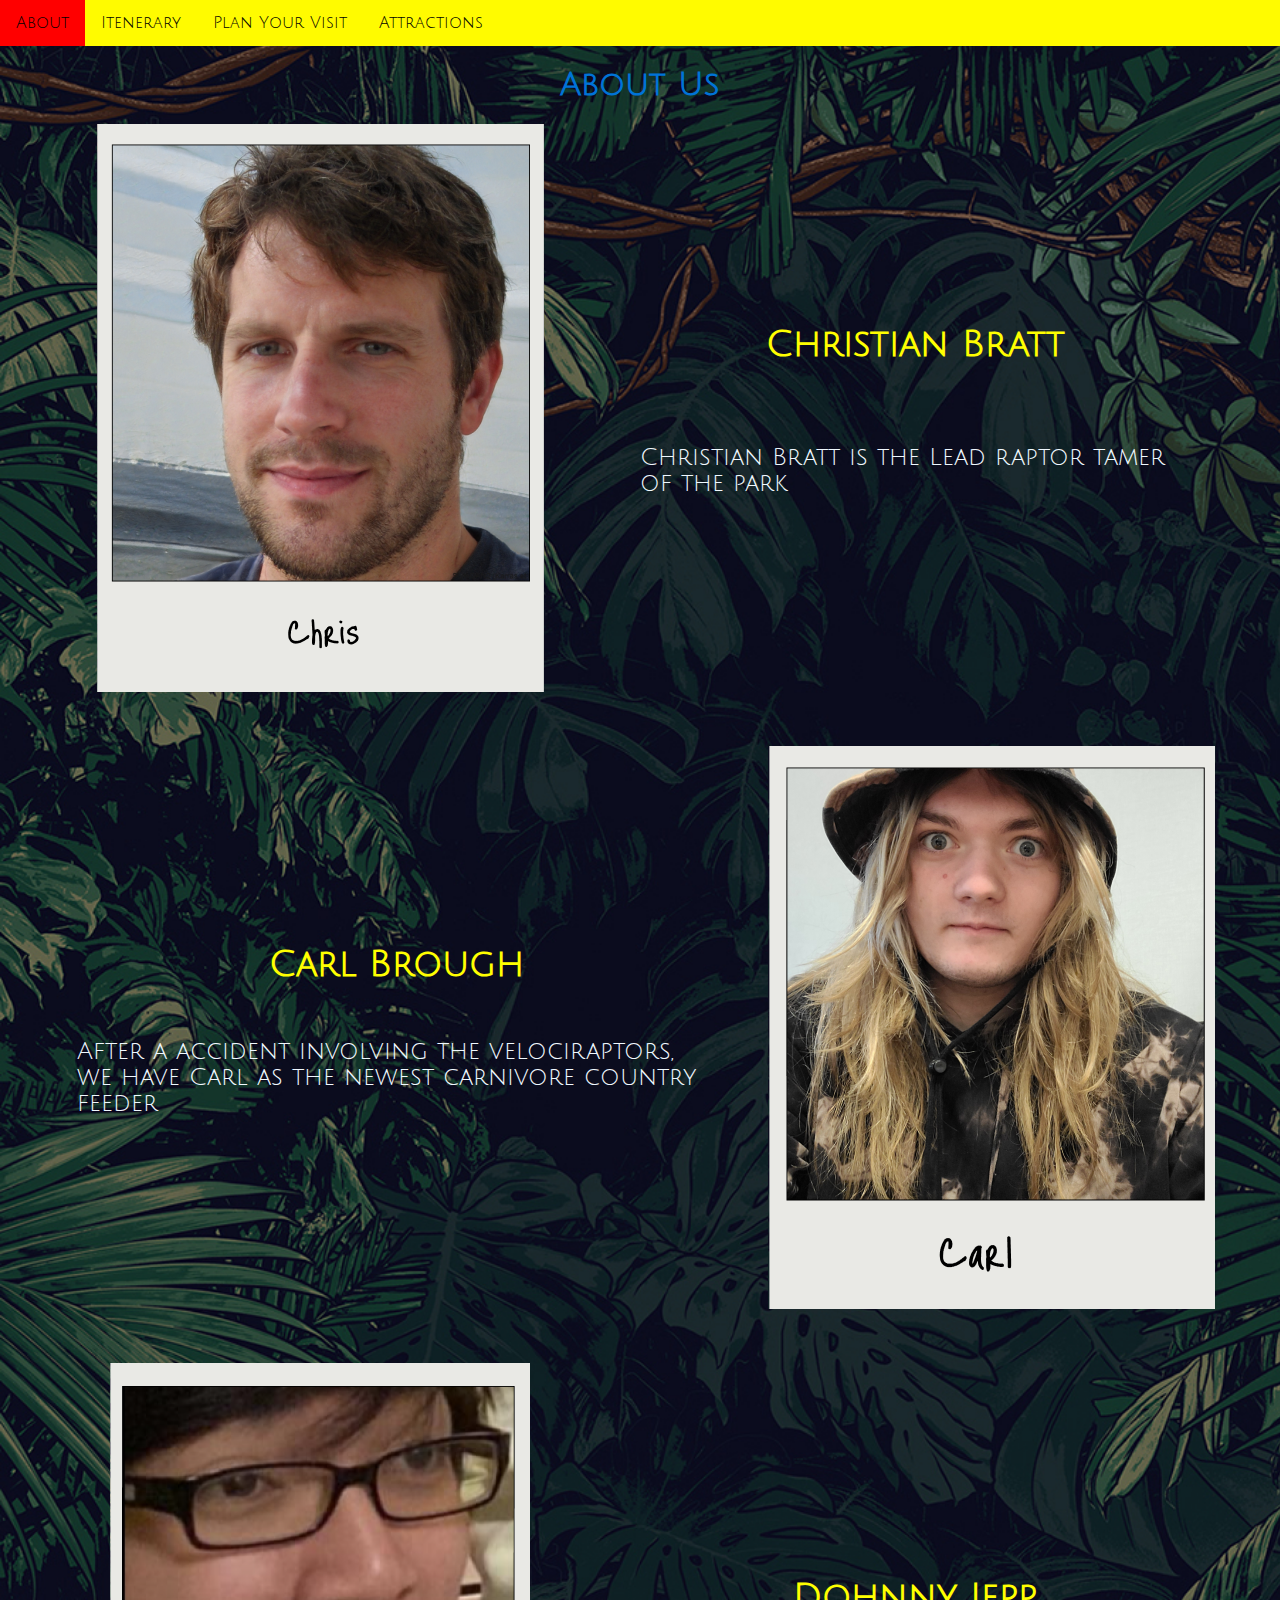
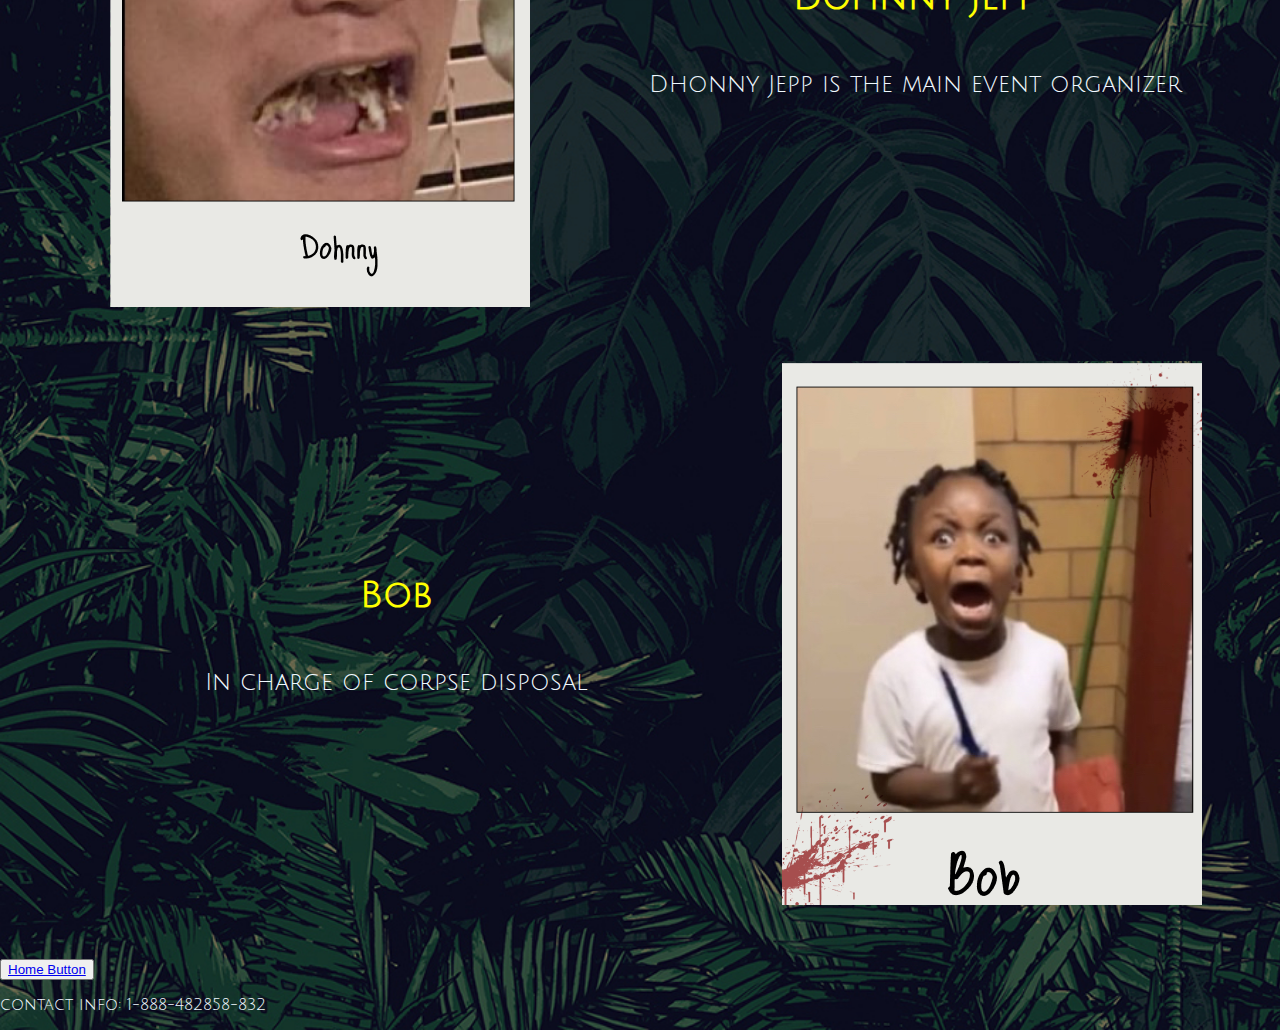
==== commit 2571ecae: "bruh 76" ====
--- a/aboutus.html
+++ b/aboutus.html
@@ -22,7 +22,6 @@
     <h1>
         About Us
     </h1>
-
     <section class="flex-container">
         <article>
             <div class="minecraft1"><img src="/images/Chris (1).png" alt="Christian Bratt"></div>
@@ -32,41 +31,63 @@
                 </h2>
                 <br>
                 <p>
-                    christian bratt is the
+                    Christian Bratt is the
                     Lead raptor tamer of the park
                 </p>
             </div>
         </article>
     </section>
+    <br>
+    <br>
+    <br>
     <section class="flex-container">
-        <h2>
-            Carl Brough
-        </h2>
-        <p>
-            after a accident involving the velociraptors we have carl as the newest carnivore country feeder
-        </p>
-        <img src="/images/Carl.png" alt="Carl Brough">
+        <article>
+            <div class="minecraft2">
+                <h2>
+                    Carl Brough
+                </h2>
+                <p>
+                    After a accident involving the velociraptors, we have Carl as the newest carnivore country feeder
+                </p>
+            </div>
+            <div class="hero2"><img src="/images/Carl.png" alt="Carl Brough"></div>
+        </article>
     </section>
     <br>
+    <br>
+    <br>
+    <section class="flex-container">
+        <article>
+            <div class="minecraft1"><img src="/images/Dohnny.png" alt="Dohnny Jepp"></div>
+            <div class="hero1">
+                <h2>
+                    Dohnny Jepp
+                </h2>
+                <p>
+                    Dhonny Jepp is the main event organizer
+                </p>
+            </div>
+        </article>
+    </section>
+    <br>
+    <br>
+    <br>
+    <section class="flex-container">
+        <article>
+            <div class="minecraft2">
+                <h2>
+                    Bob
+                </h2>
 
-    <img src="/images/Dohnny.png" alt="Dohnny Jepp">
-    <h2>
-        Dohnny Jepp
-    </h2>
-    <p>
-        Dhonny Jepp is the main event organizer
-    </p>
-
+                <p>
+                    In charge of corpse disposal
+                </p>
+            </div>
+            <div class="hero2"><img src="/images/Bob.png" alt="Bob"></div>
+        </article>
+    </section>
     <br>
-
-    <img src="/images/Bob.png" alt="Bob">
-    <h2>
-        Bob
-    </h2>
-
-    <p>
-        In charge of corpse disposal
-    </p>
+    <br>
     <br>
     <footer>
         <button>
--- a/aboutus.css
+++ b/aboutus.css
@@ -53,6 +53,33 @@
     background-color: red;
 }
 
-img{
-    rotate: 5deg;
-}+.flex-container>article {
+    display: flex;
+}
+
+article>div {
+    display: flex;
+    flex-direction: column;
+    flex-wrap: wrap;
+    justify-content: center;
+    align-items: center;
+}
+
+article>.minecraft1{
+    width:50%;
+}
+
+article>.hero1{
+    width:43%;
+    font-size: x-large;
+}
+
+article>.minecraft2 {
+    width: 50%;
+    font-size: x-large;
+    margin-left: 6%;
+  }
+  
+  article>.hero2 {
+    width: 43%;
+  }